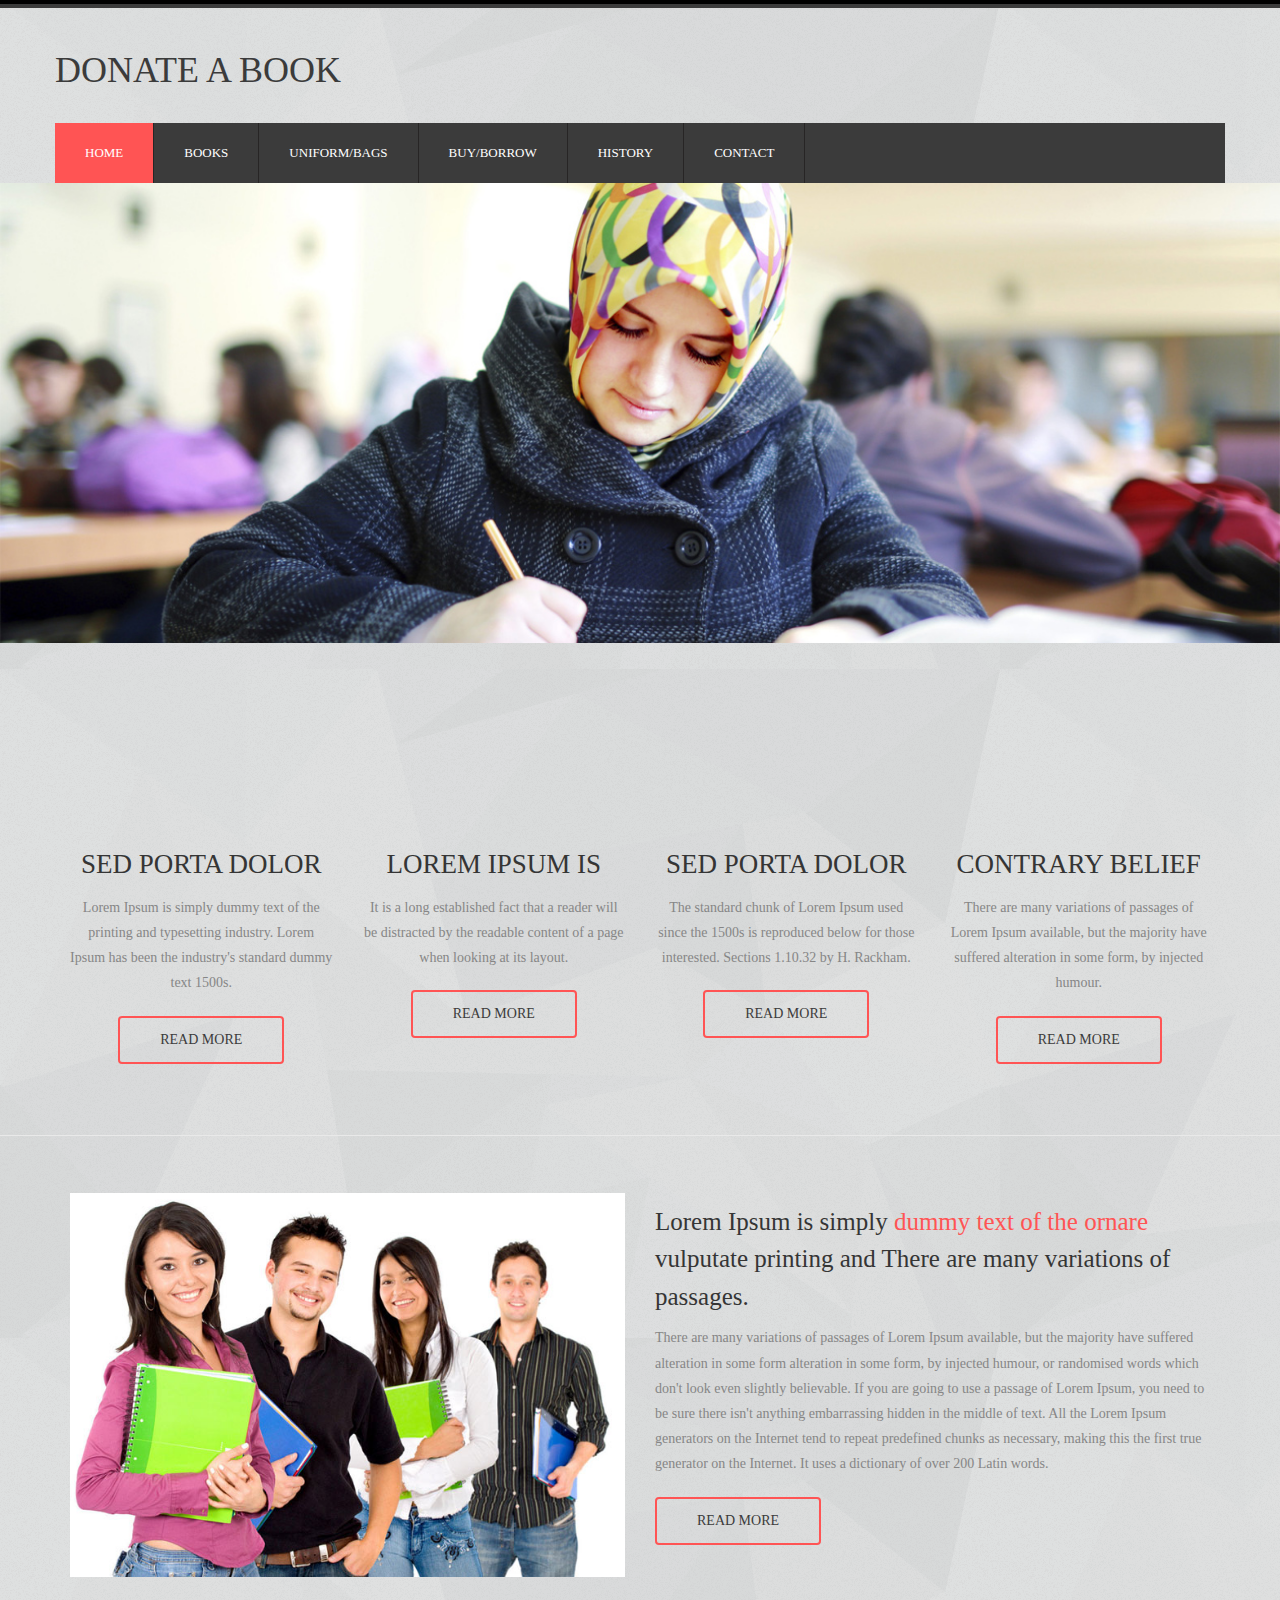
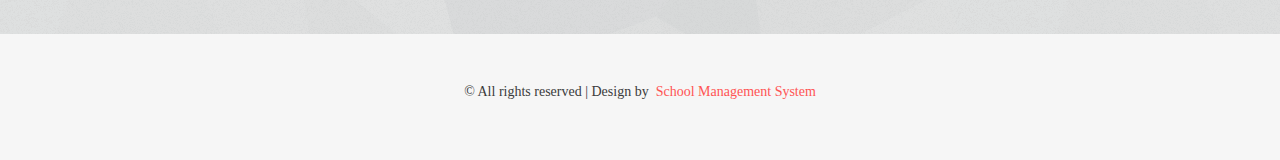
==== index.html @ 8690afb6 "html files" ====
<!DOCTYPE HTML>
<html>
<head>
<title>Book Donation</title>
<!-- Bootstrap -->
<link href="css/bootstrap.min.css" rel='stylesheet' type='text/css' />
<link href="css/bootstrap.css" rel='stylesheet' type='text/css' />
<meta name="viewport" content="width=device-width, initial-scale=1">
<script type="application/x-javascript"> addEventListener("load", function() { setTimeout(hideURLbar, 0); }, false); function hideURLbar(){ window.scrollTo(0,1); } </script>
 <!--[if lt IE 9]>
     <script src="https://oss.maxcdn.com/libs/html5shiv/3.7.0/html5shiv.js"></script>
     <script src="https://oss.maxcdn.com/libs/respond.js/1.4.2/respond.min.js"></script>
<![endif]-->
<link href="css/style.css" rel="stylesheet" type="text/css" media="all" />
<!-- start plugins -->
<script type="text/javascript" src="js/jquery.min.js"></script>
<script type="text/javascript" src="js/bootstrap.js"></script>
<script type="text/javascript" src="js/bootstrap.min.js"></script>
<!-- start slider -->
<link href="css/slider.css" rel="stylesheet" type="text/css" media="all" />
<script type="text/javascript" src="js/modernizr.custom.28468.js"></script>
<script type="text/javascript" src="js/jquery.cslider.js"></script>
	<script type="text/javascript">
			$(function() {

				$('#da-slider').cslider({
					autoplay : true,
					bgincrement : 450
				});

			});
		</script>
<!-- Owl Carousel Assets -->
<link href="css/owl.carousel.css" rel="stylesheet">
<script src="js/owl.carousel.js"></script>
		<script>
			$(document).ready(function() {

				$("#owl-demo").owlCarousel({
					items : 4,
					lazyLoad : true,
					autoPlay : true,
					navigation : true,
					navigationText : ["", ""],
					rewindNav : false,
					scrollPerPage : false,
					pagination : false,
					paginationNumbers : false,
				});

			});
		</script>
		<!-- //Owl Carousel Assets -->
<!----font-Awesome----->
   	<link rel="stylesheet" href="fonts/css/font-awesome.min.css">
<!----font-Awesome----->
</head>
<body>
<div class="header_bg">
<div class="container">
	<div class="row header">
		<div class="logo navbar-left">
			<h1><a href="index.html">Donate A Book</a></h1>
		</div>
		
		<div class="clearfix"></div>
	</div>
</div>
</div>
<div class="container">
	<div class="row h_menu">
		<nav class="navbar navbar-default navbar-left" role="navigation">
		    <!-- Brand and toggle get grouped for better mobile display -->
		    <div class="navbar-header">
		      <button type="button" class="navbar-toggle" data-toggle="collapse" data-target="#bs-example-navbar-collapse-1">
		        <span class="sr-only">Toggle navigation</span>
		        <span class="icon-bar"></span>
		        <span class="icon-bar"></span>
		        <span class="icon-bar"></span>
		      </button>
		    </div>
		    <!-- Collect the nav links, forms, and other content for toggling -->
		    <div class="collapse navbar-collapse" id="bs-example-navbar-collapse-1">
		      <ul class="nav navbar-nav">
		        <li class="active"><a href="index.html">Home</a></li>
		        <li><a href="technology.html">Books</a></li>
				
				
		        <li><a href="about.html">Uniform/Bags</a></li>
		        <li><a href="blog.html">Buy/Borrow</a></li>
		        <li><a href="blog.html">History</a></li>
		        <li><a href="contact.html">Contact</a></li>
		      </ul>
		    </div><!-- /.navbar-collapse -->
		    <!-- start soc_icons -->
		</nav>
		
	</div>
</div>
<div class="slider_bg"><!-- start slider -->
	<div class="container">
		<div id="da-slider" class="da-slider text-center">
			<div class="da-slide">
				<h2>education portal</h2>
				<p>Lorem Ipsum is simply dummy text of the printing and typesetting industry.<span class="hide_text"> Lorem Ipsum has been the industry's standard dummy text ever since the 1500s, when an unknown printer took a galley of type and scrambled it to make a type specimen book.</span></p>
				<h3 class="da-link"><a href="single-page.html" class="fa-btn btn-1 btn-1e">view more</a></h3>
			</div>
			<div class="da-slide">
				<h2>online educations</h2>
				<p>Lorem Ipsum is simply dummy text of the printing and typesetting industry.<span class="hide_text">Lorem Ipsum has been the industry's standard dummy text ever since the 1500s, when an unknown printer took a galley of type and scrambled it to make a type specimen book.</span></p>
				<h3 class="da-link"><a href="single-page.html" class="fa-btn btn-1 btn-1e">view more</a></h3>
			</div>
			<div class="da-slide">
				<h2>education portal</h2>
				<p>Lorem Ipsum is simply dummy text of the printing and typesetting industry.<span class="hide_text"> Lorem Ipsum has been the industry's standard dummy text ever since the 1500s, when an unknown printer took a galley of type and scrambled it to make a type specimen book.</span></p>
				<h3 class="da-link"><a href="single-page.html" class="fa-btn btn-1 btn-1e">view more</a></h3>
			</div>
			<div class="da-slide">
				<h2>online educations</h2>
				<p>Lorem Ipsum is simply dummy text of the printing and typesetting industry.<span class="hide_text"> Lorem Ipsum has been the industry's standard dummy text ever since the 1500s, when an unknown printer took a galley of type and scrambled it to make a type specimen book.</span></p>
				<h3 class="da-link"><a href="single-page.html" class="fa-btn btn-1 btn-1e">view more</a></h3>
			</div>
	   </div>
	</div>
</div><!-- end slider -->
<div class="main_bg"><!-- start main -->
	<div class="container">
		<div class="main row">
			<div class="col-md-3 images_1_of_4 text-center">
				<span class="bg"><i class="fa fa-globe"></i></span>
				<h4><a href="#">Sed Porta Dolor</a></h4>
				<p class="para">Lorem Ipsum is simply dummy text of the printing and typesetting industry. Lorem Ipsum has been the industry's standard dummy text 1500s.</p>
				<a href="single-page.html" class="fa-btn btn-1 btn-1e">read more</a>
			</div>
			<div class="col-md-3 images_1_of_4 bg1 text-center">
				<span class="bg"><i class="fa fa-laptop"></i></span>
				<h4><a href="#">Lorem Ipsum is</a></h4>
				<p class="para">It is a long established fact that a reader will be distracted by the readable content of a page when looking at its layout.</p>
				<a href="single-page.html" class="fa-btn btn-1 btn-1e">read more</a>
			</div>
			<div class="col-md-3 images_1_of_4 bg1 text-center">
				<span class="bg"><i class="fa fa-cog"></i></span>
				<h4><a href="#">Sed Porta Dolor</a></h4>
				<p class="para">The standard chunk of Lorem Ipsum used since the 1500s is reproduced below for those interested. Sections 1.10.32  by H. Rackham.</p>
				<a href="single-page.html" class="fa-btn btn-1 btn-1e">read more</a>
			</div>		
			<div class="col-md-3 images_1_of_4 bg1 text-center">
				<span class="bg"><i class="fa fa-shield"></i> </span>
				<h4><a href="#">Contrary  belief</a></h4>
				<p class="para">There are many variations of passages of Lorem Ipsum available, but the majority have suffered alteration in some form, by injected humour.</p>
				<a href="single-page.html" class="fa-btn btn-1 btn-1e">read more</a>
			</div>	
		</div>
	</div>
</div><!-- end main -->
<div class="main_btm"><!-- start main_btm -->
	<div class="container">
		<div class="main row">
			<div class="col-md-6 content_left">
				<img src="images/pic1.jpg" alt="" class="img-responsive">
			</div>
			<div class="col-md-6 content_right">
				<h4>Lorem Ipsum is simply <span>dummy text of the ornare  </span> vulputate printing and  There are many variations of passages.</h4>
				<p class="para">There are many variations of passages of Lorem Ipsum available, but the majority have suffered alteration in some form alteration in some form, by injected humour, or randomised words which don't look even slightly believable. If you are going to use a passage of Lorem Ipsum, you need to be sure there isn't anything embarrassing hidden in the middle of text. All the Lorem Ipsum generators on the Internet tend to repeat predefined chunks as necessary, making this the first true generator on the Internet. It uses a dictionary of over 200 Latin words. </p>
				<a href="single-page.html" class="fa-btn btn-1 btn-1e">read more</a>
			</div>
		</div>
				<!----start-img-cursual---->
					<div id="owl-demo" class="owl-carousel text-center">
						<div class="item">
							<div class="cau_left">
								<img class="lazyOwl" data-src="images/c1.jpg" alt="Lazy Owl Image">
							</div>
							<div class="cau_left">
								<h4><a href="#">vehicula diam</a></h4>
								<p>
									Lorem ipsum dolor amet,consectetur adipisicing elit, sed do eiusmod tempor incididunt dolore magna aliqua.
								</p>
							</div>
						</div>
						<div class="item">
							<div class="cau_left">
								<img class="lazyOwl" data-src="images/c2.jpg" alt="Lazy Owl Image">
							</div>
							<div class="cau_left">
								<h4><a href="#">Morbi nunc</a></h4>
								<p>
									Sed ut perspiciatis unde omnis iste natus error sit voluptatem accusantium doloremque laudantium,
								</p>
							</div>
						</div>
						<div class="item">
							<div class="cau_left">
								<img class="lazyOwl" data-src="images/c3.jpg" alt="Lazy Owl Image">
							</div>
							<div class="cau_left">
								<h4><a href="#">Lorem ipsum</a></h4>
								<p>
									On the other hand, we denounce with righteous indignation and dislike men who are so beguiled  pleasure of the moment,
								</p>
							</div>
						</div>
						<div class="item">
							<div class="cau_left">
								<img class="lazyOwl" data-src="images/c4.jpg" alt="Lazy Owl Image">
							</div>
							<div class="cau_left">
								<h4><a href="#">Sed faucibus</a></h4>
								<p>
									Lorem ipsum dolor amet,consectetur adipisicing elit, sed do eiusmod tempor incididunt dolore magna aliqua.
								</p>
							</div>
						</div>
						<div class="item">
							<div class="cau_left">
								<img class="lazyOwl" data-src="images/c2.jpg" alt="Lazy Owl Image">
							</div>
							<div class="cau_left">
								<h4><a href="#">Lorem ipsum</a></h4>
								<p>
									Sed ut perspiciatis unde omnis iste natus error sit voluptatem accusantium doloremque laudantium,
								</p>
							</div>
						</div>
						<div class="item">
							<div class="cau_left">
								<img class="lazyOwl" data-src="images/c3.jpg" alt="Lazy Owl Image">
							</div>
							<div class="cau_left">
								<h4><a href="#">Lorem ipsum</a></h4>
								<p>
									On the other hand, we denounce with righteous indignation and dislike men who are so beguiled  pleasure of the moment,
								</p>
							</div>
						</div>
						<div class="item">
							<div class="cau_left">
								<img class="lazyOwl" data-src="images/c4.jpg" alt="Lazy Owl Image">
							</div>
							<div class="cau_left">
								<h4><a href="#">vehicula diam</a></h4>
								<p>
									Sed ut perspiciatis unde omnis iste natus error sit voluptatem accusantium doloremque laudantium,
								</p>
							</div>
						</div>
						<div class="item">
							<div class="cau_left">
								<img class="lazyOwl" data-src="images/c1.jpg" alt="Lazy Owl Image">
							</div>
							<div class="cau_left">
								<h4><a href="#">Lorem ipsum</a></h4>
								<p>
									On the other hand, we denounce with righteous indignation and dislike men who are so beguiled  pleasure of the moment,
								</p>
							</div>
						</div>
						<div class="item">
							<div class="cau_left">
								<img class="lazyOwl" data-src="images/c2.jpg" alt="Lazy Owl Image">
							</div>
							<div class="cau_left">
								<h4><a href="#">Lorem ipsum</a></h4>
								<p>
									Lorem ipsum dolor amet,consectetur adipisicing elit, sed do eiusmod tempor incididunt dolore magna aliqua.
								</p>
							</div>
						</div>
						<div class="item">
							<div class="cau_left">
								<img class="lazyOwl" data-src="images/c3.jpg" alt="Lazy Owl Image">
							</div>
							<div class="cau_left">
								<h4><a href="#">vehicula diam</a></h4>
								<p>
									Sed ut perspiciatis unde omnis iste natus error sit voluptatem accusantium doloremque laudantium,
								</p>
							</div>
						</div>
						<div class="item">
							<div class="cau_left">
								<img class="lazyOwl" data-src="images/c1.jpg" alt="Lazy Owl Image">
							</div>
							<div class="cau_left">
								<h4><a href="#">Lorem ipsum</a></h4>
								<p>
									On the other hand, we denounce with righteous indignation and dislike men who are so beguiled  pleasure of the moment,
								</p>
							</div>
						</div>
						<div class="item">
							<div class="cau_left">
								<img class="lazyOwl" data-src="images/c4.jpg" alt="Lazy Owl Image">
							</div>
							<div class="cau_left">
								<h4><a href="#">Morbi nunc</a></h4>
								<p>
									Sed ut perspiciatis unde omnis iste natus error sit voluptatem accusantium doloremque laudantium,
								</p>
							</div>
						</div>
					</div>
					<!----//End-img-cursual---->
	</div>
</div>
<div class="footer_bg"><!-- start footer -->
	<div class="container">
		<div class="row  footer">
			<div class="copy text-center">
				<p class="link"><span>&#169; All rights reserved | Design by&nbsp;<a href="http://www.School.com/"> School Management System</a></span></p>
			</div>
		</div>
	</div>
</div>
</body>
</html>
---- css/style.css ----
/*
Author: W3layout
Author URL: http://w3layouts.com
License: Creative Commons Attribution 3.0 Unported
License URL: http://creativecommons.org/licenses/by/3.0/
*/
@font-face {
    font-family: 'texgyreadventorregular';
    src: url('../fonts/texgyreadventor-regular-webfont.ttf') format('truetype');
    font-weight: normal;
    font-style: normal;
}
@font-face {
     font-family: 'open_sansregular';
      src:url('../fonts/OpenSans-Regular-webfont.ttf') format('truetype');
}
body {
	background-image: url('../images/bg.png');
	font-family: 'open_sansregular';
	font-size: 100%;
}
/* start header */
.header_bg{
	border-top:8px groove #3b3b3b;
}
.header_bg1 {
	border-top:8px groove #3b3b3b;
	background: url('../images/slider_bg.jpg') no-repeat  left;
	background-size: 100%;
}
.header{
	padding: 2% 0;
}
.logo h1 a{
	font-size: 1em;
	text-transform: uppercase;
	color: #3B3B3B;
	text-decoration: none;
	font-family: 'texgyreadventorregular';
}
/* search */
.h_search{
	width: 30%;
	position: relative;
	margin-top: 2%;
}
.h_search form{
	width: 100%;
}
.h_search form input[type="text"]{
	font-family: 'open_sansregular';
	padding: 10px 16px;
	outline: none;
	color: #c6c6c6;
	font-size: 13px;
	border: 1px solid rgb(236, 236, 236);
	
	width: 73.333%;
	line-height: 22px;
	position: relative;
	-webkit-appearance: none;
}
.h_search form input[type="submit"]{
	font-family: 'open_sansregular';
	background: #3B3B3B;
	color: #ffffff;
	text-transform: uppercase;
	font-size: 13px;
	padding: 12px 20px;
	border: none;
	cursor: pointer;
	width: 26.333%;
	position: absolute;
	line-height: 1.5em;
	outline: none;
	-webkit-transition: all 0.3s ease-in-out;
	-moz-transition: all 0.3s ease-in-out;
	-o-transition: all 0.3s ease-in-out;
	transition: all 0.3s ease-in-out;
	-webkit-appearance: none;
}
.h_search form input[type="submit"]:hover {
	background: #FF5454;
}
/* menu */
.h_menu{
	padding: 0;
	background: #3B3B3B;
}
.navbar {
	position: relative;
	min-height: 60px;
	margin-bottom: 0px;
	border: none;
}
.navbar-default .navbar-collapse, .navbar-default .navbar-form {
	background: #3B3B3B;
	color: #ffffff;
	padding: 0;
}
.navbar-default .navbar-nav > .active > a,.navbar-default .navbar-nav>li>a:hover,.navbar-default .navbar-nav > .active > a, .navbar-default .navbar-nav > .active > a:hover{
	background: #FF5454;
	color: #ffffff;
}
.navbar-default .navbar-nav > li > a {
	color: #fff;
	-webkit-transition: all 0.3s ease-in-out;
	-moz-transition: all 0.3s ease-in-out;
	-o-transition: all 0.3s ease-in-out;
	transition: all 0.3s ease-in-out;
}
.nav > li {
	border-right: 1px solid rgb(39, 37, 37);
}
.nav > li > a {
	font-size: 13px;
	padding: 20px 30px;
	text-transform: uppercase;
}
/* start soc_icons */
.soc_icons {

}
.soc_icons ul{
	margin-bottom: 0;
}
.soc_icons ul li{
	display:inline-block;
	border-left: 1px solid rgb(39, 37, 37);
	margin-left: -3px;
}
.soc_icons ul li a{
	color:#ffffff;
	font-size: 24px;
	display: block;
	line-height: 60px;
	width: 60px;
	height: 60px;
	-webkit-transition: all 0.3s ease-in-out;
	-moz-transition: all 0.3s ease-in-out;
	-o-transition: all 0.3s ease-in-out;
	transition: all 0.3s ease-in-out;
}
.soc_icons ul li a:hover{
	background: #FF5454;
}
/* start slider */
.slider_bg{
	background: url('../images/slider_bg.jpg') no-repeat;
	background-size: 100%;
}
.slider{
	padding: 4%;
}
/* start main */

.main{
	padding: 5% 0;
}
.images_1_of_4 img{
	display: inline-block;
}
.images_1_of_4 h4 {
	margin: 30px 0 15px;
}
.images_1_of_4 h4 a{
	display:inline-block;
	color: #353535;
	font-size: 1.5em;
	font-family: 'texgyreadventorregular';
	text-transform: uppercase;
	-webkit-transition: all 0.3s ease-in-out;
	-moz-transition: all 0.3s ease-in-out;
	-o-transition: all 0.3s ease-in-out;
	transition: all 0.3s ease-in-out;
}
.images_1_of_4 h4 a:hover{
	text-decoration:none;
	color: #ff5454;
}
.images_1_of_4  span{
	width: 120px;
	height: 120px;
	display: block;
	text-align: center;
	margin: 0 auto;
}
.bg{
	
	-webkit-transition: all 0.3s ease-in-out;
	-moz-transition: all 0.3s ease-in-out;
	-o-transition: all 0.3s ease-in-out;
	transition: all 0.3s ease-in-out;
	border-radius: 75px;
	-webkit-border-radius: 75px;
	-moz-border-radius: 75px;
	-o-border-radius: 75px;
}
.images_1_of_4  span i{
	font-size: 6em;
	color:#333;
	line-height: 2em;
	text-shadow: 1px 1px 0px #3b3b3b;
	-webkit-text-shadow: 1px 1px 0px #3b3b3b;
	-moz-text-shadow: 1px 1px 0px #3b3b3b;
	-o-text-shadow: 1px 1px 0px #3b3b3b;
	-ms-text-shadow: 1px 1px 0px #3b3b3b;
}
.para{
	font-size: 14px;
	line-height: 1.8em;
	color: #868686;
}
.images_1_of_4 a{
	position: relative;
	z-index: 1;
}
/* Button 1 */
.fa-btn {
	font-size: 14px;
	cursor: pointer;
	padding: 12px 40px;
	display: inline-block;
	margin: 10px 0px;
	text-transform: uppercase;
	outline: none;
	position: relative;
	-webkit-transition: all 0.3s;
	-moz-transition: all 0.3s;
	transition: all 0.3s;
	border-radius: 4px;
	-webkit-border-radius: 4px;
	-moz-border-radius: 4px;
	-o-border-radius: 4px;
}
.fa-btn:after {
	content: '';
	position: absolute;
	z-index: -1;
	-webkit-transition: all 0.3s;
	-moz-transition: all 0.3s;
	transition: all 0.3s;
}
.btn-1 {
	border: 2px solid #ff5454;
	color: #3b3b3b;
}
/* Button 1e */
.btn-1e {
	overflow: hidden;
}
.btn-1e:after {
	width: 100%;
	height: 0;
	top: 50%;
	left: 50%;
	background: #ff5454;
	opacity: 0;
	-webkit-transform: translateX(-50%) translateY(-50%) rotate(45deg);
	-moz-transform: translateX(-50%) translateY(-50%) rotate(45deg);
	-ms-transform: translateX(-50%) translateY(-50%) rotate(45deg);
	transform: translateX(-50%) translateY(-50%) rotate(45deg);
}
.btn-1e:hover,.btn-1e:active {
	color: #ffffff;
	text-decoration:none;
}
.btn-1e:hover:after {
	height: 260%;
	opacity: 1;
}
.btn-1e:active:after {
	height: 400%;
	opacity: 1;
}
/* start main_btm */
.main_btm{
	
	border-top: 1px solid rgb(233, 233, 233);
}
.content_right h4{
	color: #353535;
	font-size: 2.5em;
	font-family: 'texgyreadventorregular';
	line-height: 1.5em;
}
.content_right h4 span{
	color: #ff5454;
}
.content_right a{
	position: relative;
	z-index: 1;
}
/* start footer */
.footer_bg{
	background: #f6f6f6;
}
.footer{
	padding: 4%;
}
.copy p{
	color: #3b3b3b;
	font-size: 14px;
	line-height: 1.8em;
}
.copy p a{
	color:#ff5454;
	-webkit-transition: all 0.3s ease-in-out;
	-moz-transition: all 0.3s ease-in-out;
	-o-transition: all 0.3s ease-in-out;
	transition: all 0.3s ease-in-out;
}
.copy p a:hover{
	color: #3b3b3b;
	text-decoration: none;
}
/* start about */
.about{
	padding: 4% 0;
}
.about h2{
	margin: 0 0 20px;
	text-transform: capitalize;
	font-size: 3em;
	color:#3b3b3b;
	font-family: 'texgyreadventorregular';
}
.about a{
	position: relative;
	z-index: 1;
}
/* start  technology */
.technology{
	padding: 4% 0;
}
.technology h2{
	margin: 0 0 20px;
	text-transform: capitalize;
	font-size: 3em;
	color: #3b3b3b;
	font-family: 'texgyreadventorregular';
}
.technology h4{
	font-size: 22px;
	color: #5b5b5b;
	font-weight: 100;
	text-transform: capitalize;
	display: block;
	margin:10px 0 8px;
}
.tech_para{
	padding-left: 0;
	padding-right: 0;
}
.technology_list1{
	margin-top: 20px;	
}
.pagination > li > a, .pagination > li > span {
	font-size: 16px;
	padding: 10px 16px;
	color: #BDBDBD;
	background-color: #3b3b3b;
	border: 1px solid #2C2929;
}
.pagination > li > a:hover, .pagination > li > span:hover, .pagination > li > a:focus, .pagination > li > span:focus {
	color: #FFFFFF;
	background-color: #ff5454;
	border-color: #DA4A4A;
}
.alert {
	font-size: 13px;
}
.alert-warning {
	color: #3b3b3b;
	background-color: #F3F3F3;
	border-color: #E2E2E2;
}
/* start blog */
.blog_left{
	display: block;
}
.blog_img{
	margin: 4% 0 2%;
}
.blog_left img{
	width:100%;
}
.blog_left h4 a{
	margin:0 0 20px;
	
	display: block;
	text-transform: capitalize;
	font-size: 1.5em;
	color: #3b3b3b;
	font-family: 'texgyreadventorregular';
	-webkit-transition: all 0.3s ease-in-out;
	-moz-transition: all 0.3s ease-in-out;
	-o-transition: all 0.3s ease-in-out;
	transition: all 0.3s ease-in-out;
}
.blog_left h4 a:hover{
	text-decoration: none;
	color: #ff5454;
}
.blog_list{

}
.blog_list ul li{
	display:inline-block;
	margin-left: 10px;
}
.blog_list ul li:first-child{
	margin-left: 0;
}
.blog_list li a{
	display: block;
	padding: 4px 8px;
	color: #b6b6b6;
	text-transform: capitalize;
}
.blog_list ul li i{
	font-size: 15px;
	color: #b6b6b6;
}
.blog_list li span{
	padding-left:10px;
	font-size: 14px;
	color: #b6b6b6;
}
.blog_list li span:hover,.blog_list li a:hover{
	color: #ff5454;
	text-decoration: none;
}

.read_more a{
	position: relative;
	z-index: 1;
}
.blog_right h4{
	text-transform: capitalize;
	font-size: 2em;
	color: #3b3b3b;
	font-family: 'texgyreadventorregular';
	margin-bottom: 15px;
}
/* start Social Likes */
.social_network_likes {
	text-align: center;
}
.social_network_likes li{
	width: 24.33333%;
	display: inline-block;
	margin-left: -4px;
}
.social_network_likes li:first-child{
	margin-left: 0;
}
.social_network_likes li a{
	display:block;
	color:#FFF;
	font-size: 1.5em;
	text-transform:capitalize;
	-webkit-transition: all 0.3s ease-in-out;
	-moz-transition: all 0.3s ease-in-out;
	-o-transition: all 0.3s ease-in-out;
	transition: all 0.3s ease-in-out;	
}
.social_network_likes li a p{
	padding:10px 0 5px;
	font-size: 14px;
}
.social_network_likes li a span{
	display:block;
	font-size: 24px;
}
.social_network_likes li a div.followers{
	border-bottom:1px solid #FFFFFF;
}
.social_network_likes li a:hover{
	text-decoration: none;
}
.social_network_likes li:first-child a {
	border-left:none;
}
.social_network_likes li a.tweets{
	background:#34CCFF;
}
.social_network_likes li a.tweets:hover{
  background:#2DC0F1;
}
.social_network_likes li a.facebook-followers{
	background:#3B5A99;
}
.social_network_likes li a.facebook-followers:hover{
	background:#33518D;
}
.social_network_likes li a.email{
	background:#27c1b9;
}
.social_network_likes li a.email:hover{
  background:#0BB1A8;
}
.social_network_likes li a.dribble{
	background:#EB4D89;
}
.social_network_likes li a.dribble:hover{
  background:#E04580;
}
.social_network_likes li a div.social_network{
	padding:15px 0 10px;
}
.social_network i{
	width:45px;
	height:45px;
	display:block;
	background:url(../images/social-icons.png) no-repeat;	
	margin:0 auto;
}
.social_network i.twitter-icon{
	background-position: 0px 0px;
}
.social_network i.facebook-icon{
	background-position: -47px 0px;
}
.social_network i.email-icon{
	background-position: -104px 0px;
}
.social_network i.dribble-icon{
	background-position: -156px 0px;
}
/* start ads_nav */
.ads_nav{
	margin-top: 30px;
}
.ads_nav li{
	float: left;
	width: 46.333333%;
	margin:0 0 15px 15px;
}
.ads_nav li:nth-child(2),.ads_nav li:nth-child(4){
	margin-left: 0;
}
.ads_nav li a{
	display: block;
	-webkit-transition: all 0.3s ease-in-out;
	-moz-transition: all 0.3s ease-in-out;
	-o-transition: all 0.3s ease-in-out;
	transition: all 0.3s ease-in-out;
}
.ads_nav li a img{
	width: 100%;
}
.ads_nav li a:hover{
	zoom: 1;
	filter: alpha(opacity=50);
	opacity: 0.7;
	-webkit-transition: opacity .15s ease-in-out;
	-moz-transition: opacity .15s ease-in-out;
	-ms-transition: opacity .15s ease-in-out;
	-o-transition: opacity .15s ease-in-out;
	transition: opacity .15s ease-in-out;
}
/* start tag_nav */
.tag_nav {
	margin: 8% 0;
}
.tag_nav li{
	margin:10px 5px 0 0;
	display: inline-block;
}
.tag_nav li a{
	display: block;
	text-transform: capitalize;
	background: #3b3b3b;
	color: #ffffff;
	font-size: 13px;
	padding: 8px 14px;
	border-radius: 2px;
	-webkit-border-radius: 2px;
	-moz-border-radius: 2px;
	-o-border-radius: 2px;
	-webkit-transition: all 0.3s ease-in-out;
	-moz-transition: all 0.3s ease-in-out;
	-o-transition: all 0.3s ease-in-out;
	transition: all 0.3s ease-in-out;
}
.tag_nav li.active a,.tag_nav li a:hover{
	background: #ff5454;
	color: #ffffff;
	text-decoration:none;
}
/* start news_letter */
.news_letter{
	margin: 8% 0;
}
.news_letter form input[type="text"]{
	font-family: 'open_sansregular';
	font-weight:100;
	padding: 10px;
	display: block;
	width: 100%;
	background: #ffffff;
	outline: none;
	color: #555555;
	font-size: 13px;
	border: 1px solid #DADADA;
	-webkit-appearance: none;
}
.news_letter form span{
	position: relative;
	z-index: 1;
}
.news_letter form input[type="submit"]{
	-webkit-appearance: none;
	cursor:pointer;
	border:none;
	outline:none;
	background: none;
}
/* start contact */
.company_ad h2{
	margin: 0 0 20px;
	text-transform: capitalize;
	font-size: 3em;
	color:#3b3b3b;
	font-family: 'texgyreadventorregular';
}
.company_ad p{
	font-size: 14px;
	color: #3b3b3b;
}
.company_ad p a {
	color: #ff5454;
	-webkit-transition: all 0.3s ease-in-out;
	-moz-transition: all 0.3s ease-in-out;
	-o-transition: all 0.3s ease-in-out;
	transition: all 0.3s ease-in-out;
}
.company_ad p a:hover{
	text-decoration:none;
	color: #3b3b3b;
}
.contact-form h2{
	margin: 0 0 20px;
	text-transform: capitalize;
	font-size: 3em;
	color:#3b3b3b;
	font-family: 'texgyreadventorregular';
}
.contact-form span{
	display:block;
	text-transform: capitalize;
	font-size: 14px;
	color: #5b5b5b;
	font-weight: normal;
	margin-bottom: 10px;
}
.contact-form textarea {
	font-family: 'Open Sans', 'sans-serif';
	padding: 10px;
	display: block;
	width: 99.3333%;
	background: #ffffff;
	outline: none;
	color: #c0c0c0;
	font-size: 0.8725em;
	border: 1px solid #ECECEC;
	-webkit-appearance: none;
	resize: none;
	height: 120px;
	border-radius: 4px;
	-webkit-border-radius: 4px;
	-moz-border-radius: 4px;
	-o-border-radius: 4px;
	-webkit-transition: all 0.3s ease-in-out;
	-moz-transition: all 0.3s ease-in-out;
	-o-transition: all 0.3s ease-in-out;
	transition: all 0.3s ease-in-out;
}
.contact-form textarea:focus{
	border:1px solid #ff5454;
}
.form-control{
	box-shadow: none;
	border: 1px solid #ECECEC;
	-webkit-transition: all 0.3s ease-in-out;
	-moz-transition: all 0.3s ease-in-out;
	-o-transition: all 0.3s ease-in-out;
	transition: all 0.3s ease-in-out;
}
.form-control:focus {
	box-shadow: none;
}
.contact-form input[type="submit"] {
	font-family: 'open_sansregular';
	-webkit-appearance: none;
	cursor: pointer;
	border: none;
	outline: none;
	background: none;
	text-transform: uppercase;
	font-weight: 100;
}
.contact-form label{
	position: relative;
	z-index: 1;
}
.form-control:focus {
	border-color: #ff5454;
}
/* start details */
.details img{
	margin-bottom: 20px;
}
/***** Media Quries *****/
@media only screen and (max-width: 1440px) and (min-width: 240px)  {
	.wrap{
		width:95%;
	}
}
@media only screen and (max-width: 1440px) {
}
@media only screen and (max-width: 1366px) {
}
@media only screen and (max-width: 1280px) {
}
@media only screen and (max-width: 1024px) {
	.images_1_of_4 h4 a {
		font-size: 1.2em;
	}
	.para {
		font-size: 13px;
	}
	.content_right h4 {
		font-size: 2em;
	}
}
@media only screen and (max-width: 768px) {
	.logo{
		text-align:center;
	}
	.h_search {
		width: 98%;
		padding: 20px;
	}
	.h_menu {
		position: relative;
	}	
	.soc_icons {
		position: absolute;
		top: 0px;
		background: #3b3b3b;
	}
	.navbar-default .navbar-toggle {
		border-color: #FFF;
	}
	.navbar {
		min-height: 51px;
	}
	.navbar-default .navbar-collapse, .navbar-default .navbar-form {
		border-color: #3b3b3b;
	}
	.navbar-default {
		background-color: #3b3b3b;
		border:none;
	}
	.navbar-nav {
		margin: 0px 0px;
	}
	.nav > li > a {
		padding: 20px 15px;
	}
	.soc_icons ul li a {
		font-size: 20px;
		line-height: 50px;
		width: 51px;
		height: 51px;
	}
	.slider_bg {
		background-size: 100% 100%;
	}
	.main {
		padding: 4% 0;
	}
	.images_1_of_4{
		margin-bottom: 4%;
	}
	.main{
		padding: 2%;
	}
	.technology {
		padding: 4%;
	}
	.about {
		padding: 4%;
	}
	.social_network_likes li {
		width: 24.3333%;
	}
	.tag_nav {
		margin: 4% 0;
	}
	.news_letter {
		margin: 4% 0;
	}
	.technology h4 {
		font-size: 20px;
	}
}
@media only screen and (max-width: 640px){
	.company_ad{
		margin-left: 0;
	}
	.blog_left h4 a {
		font-size: 1.2em;
	}
	.technology h4 {
		font-size: 17px;
	}
}
@media only screen and (max-width: 480px) {
	.images_1_of_4 h4 {
		margin: 20px 0 10px;
	}
	.technology h2 {
		font-size: 2em;
	}
	.about h2 {
		font-size: 2em;
	}
	.company_ad h2 {
		font-size: 2em;
	}
	.contact-form h2 {
		font-size: 2.5em;
	}
	.blog_left h4 a {
		font-size: 1em;
	}
	.blog_list ul li {
		margin-left: 5px;
	}
	.blog_list li a {
		padding: 4px 4px;
	}
	.detail h2{
		font-size: 2em;	
	}
}
@media only screen and (max-width: 320px) {
	.main {
		padding: 8% 2%;
	}
	.soc_icons ul li a {
		font-size: 20px;
		width: 46px;
	}
	.images_1_of_4 h4 {
		margin: 15px 0 10px;
	}
	.social_network_likes li a p {
		font-size: 12px;
	}
	.images_1_of_4 span {
		width: 88px;
		height: 88px;
	}
	.images_1_of_4 span i {
		font-size: 5em;
		line-height: 1.8em;
	}
	.images_1_of_4 h4 a {
		font-size: 1em;
	}
	.technology h4 {
		font-size: 14px;
		line-height: 1.5em;
	}
	.blog_list ul li:nth-child(3){
		margin-left: 0;
	}
}
---- css/slider.css ----
.da-slider{
	font-family: 'texgyreadventorregular';
	width: 100%;
	height:460px;
	position: relative;
	overflow: hidden;
	-webkit-transition: background-position 1s ease-out 0.3s;
	-moz-transition: background-position 1s ease-out 0.3s;
	-o-transition: background-position 1s ease-out 0.3s;
	-ms-transition: background-position 1s ease-out 0.3s;
	transition: background-position 1s ease-out 0.3s;
	text-align:center;
}
.da-slide{
	position: absolute;
	width: 100%;
	height: 100%;
	font:#FFFFFF;
	top: 0px;
	left: 0px;
	text-align: left;
}
.da-slide-current{
	z-index: 1000;
}
.da-slider-fb .da-slide{
	left: 100%;
}
.da-slider-fb  .da-slide.da-slide-current{
	left: 0px;
}
.da-slide h2,
.da-slide p,
.da-slide .da-link,
.da-slide .da-img{
	position: absolute;
	opacity: 0;
	left: 110%;
}
.da-slider-fb .da-slide h2,
.da-slider-fb .da-slide p,
.da-slider-fb .da-slide .da-link{
	left: 10%;
	opacity: 1;
}
.da-slider-fb .da-slide .da-img{
	left: 60%;
	opacity: 1;
}
.da-slide h2 {
	font-family: 'texgyreadventorregular';
	text-transform: uppercase;
	color: #202020;
	width: 70%;
	top: 90px;
	font-size:6em;
	z-index: 10;
	text-align: center;
}
.da-slide p{
	font-family: 'open_sansregular';
	top: 195px;
	color: #101010;
	font-size: 16px;
	overflow: hidden;
	line-height: 24px;
	text-align: center;
	margin: 0 auto;
	width: 70%;
	font-weight: 400;
}
.da-img{
	display:none;
}
.da-slide .da-img{
	text-align: center;
	width: 30%;
	top: 52px;
	height: 256px;
	line-height: 320px;
	left: 110%; /*60%*/
}
.da-slide .da-link{
	top: 280px;
	overflow: hidden;
	text-align: center;
	margin: 0 auto;
	font-weight: 400;
	width:70%;
}
.da-dots{
	width: 99%;
	position: absolute;
	text-align: center;
	left: 0px;
	bottom: 20px;
	z-index: 2000;
	-moz-user-select: none;
	-webkit-user-select: none;
}
.da-dots span{
	display: inline-block;
	position: relative;
	width: 24px;
	height:24px;
	background: url(../images/slide-pagenat.png) no-repeat -11px 0px;
	margin: 3px;
	cursor: pointer;
}
.da-dots span.da-dots-current:after{
	content: '';
	width: 24px;
	height:24px;
	position: absolute;
	top: 1px;
	left: 1px;
	background: url(../images/slide-pagenat.png) no-repeat -30px -1px;
	display: inline-block;
}
.da-arrows{
	-moz-user-select: none;
	-webkit-user-select: none;
}
.da-arrows span{
	position: absolute;
	top: 64%;
	cursor: pointer;
	z-index: 2000;
	opacity: 0;
	height: 32px;
	width: 32px;
	-webkit-transition: opacity 0.4s ease-in-out-out 0.2s;
	-moz-transition: opacity 0.4s ease-in-out-out 0.2s;
	-o-transition: opacity 0.4s ease-in-out-out 0.2s;
	-ms-transition: opacity 0.4s ease-in-out-out 0.2s;
	transition: opacity 0.4s ease-in-out-out 0.2s;
}
.da-arrows-prev{
	background: url(../images/slider-icons.png) no-repeat -14px 0px;
}
.da-arrows-next{
	background: url(../images/slider-icons.png) no-repeat 0px 0px;
}
.da-slider:hover .da-arrows span{
	opacity: 1;
}
.da-arrows span:after{
}
.da-arrows span:hover:after{
	box-shadow: 1px 1px 4px rgba(0,0,0,0.3);
	-webkit-box-shadow: 1px 1px 4px rgba(0,0,0,0.3);
	-moz-box-shadow: 1px 1px 4px rgba(0,0,0,0.3);
	-o-box-shadow: 1px 1px 4px rgba(0,0,0,0.3);
}
.da-arrows span:active:after{
	box-shadow: 1px 1px 1px rgba(255,255,255,0.1);
	-webkit-box-shadow: 1px 1px 1px rgba(255,255,255,0.1);
	-moz-box-shadow: 1px 1px 1px rgba(255,255,255,0.1);
	-o-box-shadow: 1px 1px 1px rgba(255,255,255,0.1);
}
.da-arrows span.da-arrows-next:after{
	background-position: top right;
}
.da-arrows span.da-arrows-prev{
	left: 49%;
}
.da-arrows span.da-arrows-next{
	right: 49%;
}
.da-slide-current h2,
.da-slide-current p,
.da-slide-current .da-link{
	left: 10%;
	opacity: 1;
}
.da-slide-current .da-img{
	left: 60%;
	opacity: 1;
}
/* Animation classes and animations */
/* Slide in from the right*/
.da-slide-fromright h2{
	-webkit-animation: fromRightAnim1 0.6s ease-in-out 0.8s both;
	-moz-animation: fromRightAnim1 0.6s ease-in-out 0.8s both;
	-o-animation: fromRightAnim1 0.6s ease-in-out 0.8s both;
	-ms-animation: fromRightAnim1 0.6s ease-in-out 0.8s both;
	animation: fromRightAnim1 0.6s ease-in-out 0.8s both;
}
.da-slide-fromright p{
	-webkit-animation: fromRightAnim2 0.6s ease-in-out 0.8s both;
	-moz-animation: fromRightAnim2 0.6s ease-in-out 0.8s both;
	-o-animation: fromRightAnim2 0.6s ease-in-out 0.8s both;
	-ms-animation: fromRightAnim2 0.6s ease-in-out 0.8s both;
	animation: fromRightAnim2 0.6s ease-in-out 0.8s both;
}
.da-slide-fromright .da-link{
	-webkit-animation: fromRightAnim3 0.4s ease-in-out 1.2s both;
	-moz-animation: fromRightAnim3 0.4s ease-in-out 1.2s both;
	-o-animation: fromRightAnim3 0.4s ease-in-out 1.2s both;
	-ms-animation: fromRightAnim3 0.4s ease-in-out 1.2s both;
	animation: fromRightAnim3 0.4s ease-in-out 1.2s both;
}
.da-slide-fromright .da-img{
	-webkit-animation: fromRightAnim4 0.6s ease-in-out 0.8s both;
	-moz-animation: fromRightAnim4 0.6s ease-in-out 0.8s both;
	-o-animation: fromRightAnim4 0.6s ease-in-out 0.8s both;
	-ms-animation: fromRightAnim4 0.6s ease-in-out 0.8s both;
	animation: fromRightAnim4 0.6s ease-in-out 0.8s both;
}
@-webkit-keyframes fromRightAnim1{
	0%{ left: 110%; opacity: 0; }
	100%{ left: 10%; opacity: 1; }
}
@-webkit-keyframes fromRightAnim2{
	0%{ left: 110%; opacity: 0; }
	100%{ left: 10%; opacity: 1; }
}
@-webkit-keyframes fromRightAnim3{
	0%{ left: 110%; opacity: 0; }
	1%{ left: 10%; opacity: 0; }
	100%{ left: 10%; opacity: 1; }
}
@-webkit-keyframes fromRightAnim4{
	0%{ left: 110%; opacity: 0; }
	100%{ left: 60%; opacity: 1; }
}

@-moz-keyframes fromRightAnim1{
	0%{ left: 110%; opacity: 0; }
	100%{ left: 10%; opacity: 1; }
}
@-moz-keyframes fromRightAnim2{
	0%{ left: 110%; opacity: 0; }
	100%{ left: 10%; opacity: 1; }
}
@-moz-keyframes fromRightAnim3{
	0%{ left: 110%; opacity: 0; }
	1%{ left: 10%; opacity: 0; }
	100%{ left: 10%; opacity: 1; }
}
@-moz-keyframes fromRightAnim4{
	0%{ left: 110%; opacity: 0; }
	100%{ left: 60%; opacity: 1; }
}

@-o-keyframes fromRightAnim1{
	0%{ left: 110%; opacity: 0; }
	100%{ left: 10%; opacity: 1; }
}
@-o-keyframes fromRightAnim2{
	0%{ left: 110%; opacity: 0; }
	100%{ left: 10%; opacity: 1; }
}
@-o-keyframes fromRightAnim3{
	0%{ left: 110%; opacity: 0; }
	1%{ left: 10%; opacity: 0; }
	100%{ left: 10%; opacity: 1; }
}
@-o-keyframes fromRightAnim4{
	0%{ left: 110%; opacity: 0; }
	100%{ left: 60%; opacity: 1; }
}

@-ms-keyframes fromRightAnim1{
	0%{ left: 110%; opacity: 0; }
	100%{ left: 10%; opacity: 1; }
}
@-ms-keyframes fromRightAnim2{
	0%{ left: 110%; opacity: 0; }
	100%{ left: 10%; opacity: 1; }
}
@-ms-keyframes fromRightAnim3{
	0%{ left: 110%; opacity: 0; }
	1%{ left: 10%; opacity: 0; }
	100%{ left: 10%; opacity: 1; }
}
@-ms-keyframes fromRightAnim4{
	0%{ left: 110%; opacity: 0; }
	100%{ left: 60%; opacity: 1; }
}

@keyframes fromRightAnim1{
	0%{ left: 110%; opacity: 0; }
	100%{ left: 10%; opacity: 1; }
}
@keyframes fromRightAnim2{
	0%{ left: 110%; opacity: 0; }
	100%{ left: 10%; opacity: 1; }
}
@keyframes fromRightAnim3{
	0%{ left: 110%; opacity: 0; }
	1%{ left: 10%; opacity: 0; }
	100%{ left: 10%; opacity: 1; }
}
@keyframes fromRightAnim4{
	0%{ left: 110%; opacity: 0; }
	100%{ left: 60%; opacity: 1; }
}
/* Slide in from the left*/
.da-slide-fromleft h2{
	-webkit-animation: fromLeftAnim1 0.6s ease-in-out 0.6s both;
	-moz-animation: fromLeftAnim1 0.6s ease-in-out 0.6s both;
	-o-animation: fromLeftAnim1 0.6s ease-in-out 0.6s both;
	-ms-animation: fromLeftAnim1 0.6s ease-in-out 0.6s both;
	animation: fromLeftAnim1 0.6s ease-in-out 0.6s both;
}
.da-slide-fromleft p{
	-webkit-animation: fromLeftAnim2 0.6s ease-in-out 0.6s both;
	-moz-animation: fromLeftAnim2 0.6s ease-in-out 0.6s both;
	-o-animation: fromLeftAnim2 0.6s ease-in-out 0.6s both;
	-ms-animation: fromLeftAnim2 0.6s ease-in-out 0.6s both;
	animation: fromLeftAnim2 0.6s ease-in-out 0.6s both;
}
.da-slide-fromleft .da-link{
	-webkit-animation: fromLeftAnim3 0.4s ease-in-out 1.2s both;
	-moz-animation: fromLeftAnim3 0.4s ease-in-out 1.2s both;
	-o-animation: fromLeftAnim3 0.4s ease-in-out 1.2s both;
	-ms-animation: fromLeftAnim3 0.4s ease-in-out 1.2s both;
	animation: fromLeftAnim3 0.4s ease-in-out 1.2s both;
}
.da-slide-fromleft .da-img{
	-webkit-animation: fromLeftAnim4 0.6s ease-in-out 0.6s both;
	-moz-animation: fromLeftAnim4 0.6s ease-in-out 0.6s both;
	-o-animation: fromLeftAnim4 0.6s ease-in-out 0.6s both;
	-ms-animation: fromLeftAnim4 0.6s ease-in-out 0.6s both;
	animation: fromLeftAnim4 0.6s ease-in-out 0.6s both;
}
@-webkit-keyframes fromLeftAnim1{
	0%{ left: -110%; opacity: 0; }
	100%{ left: 10%; opacity: 1; }
}
@-webkit-keyframes fromLeftAnim2{
	0%{ left: -110%; opacity: 0; }
	100%{ left: 10%; opacity: 1; }
}
@-webkit-keyframes fromLeftAnim3{
	0%{ left: -110%; opacity: 0; }
	1%{ left: 10%; opacity: 0; }
	100%{ left: 10%; opacity: 1; }
}
@-webkit-keyframes fromLeftAnim4{
	0%{ left: -110%; opacity: 0; }
	100%{ left: 60%; opacity: 1; }
}

@-moz-keyframes fromLeftAnim1{
	0%{ left: -110%; opacity: 0; }
	100%{ left: 10%; opacity: 1; }
}
@-moz-keyframes fromLeftAnim2{
	0%{ left: -110%; opacity: 0; }
	100%{ left: 10%; opacity: 1; }
}
@-moz-keyframes fromLeftAnim3{
	0%{ left: -110%; opacity: 0; }
	1%{ left: 10%; opacity: 0; }
	100%{ left: 10%; opacity: 1; }
}
@-moz-keyframes fromLeftAnim4{
	0%{ left: -110%; opacity: 0; }
	100%{ left: 60%; opacity: 1; }
}

@-o-keyframes fromLeftAnim1{
	0%{ left: -110%; opacity: 0; }
	100%{ left: 10%; opacity: 1; }
}
@-o-keyframes fromLeftAnim2{
	0%{ left: -110%; opacity: 0; }
	100%{ left: 10%; opacity: 1; }
}
@-o-keyframes fromLeftAnim3{
	0%{ left: -110%; opacity: 0; }
	1%{ left: 10%; opacity: 0; }
	100%{ left: 10%; opacity: 1; }
}
@-o-keyframes fromLeftAnim4{
	0%{ left: -110%; opacity: 0; }
	100%{ left: 60%; opacity: 1; }
}

@-ms-keyframes fromLeftAnim1{
	0%{ left: -110%; opacity: 0; }
	100%{ left: 10%; opacity: 1; }
}
@-ms-keyframes fromLeftAnim2{
	0%{ left: -110%; opacity: 0; }
	100%{ left: 10%; opacity: 1; }
}
@-ms-keyframes fromLeftAnim3{
	0%{ left: -110%; opacity: 0; }
	1%{ left: 10%; opacity: 0; }
	100%{ left: 10%; opacity: 1; }
}
@-ms-keyframes fromLeftAnim4{
	0%{ left: -110%; opacity: 0; }
	100%{ left: 60%; opacity: 1; }
}

@keyframes fromLeftAnim1{
	0%{ left: -110%; opacity: 0; }
	100%{ left: 10%; opacity: 1; }
}
@keyframes fromLeftAnim2{
	0%{ left: -110%; opacity: 0; }
	100%{ left: 10%; opacity: 1; }
}
@keyframes fromLeftAnim3{
	0%{ left: -110%; opacity: 0; }
	1%{ left: 10%; opacity: 0; }
	100%{ left: 10%; opacity: 1; }
}
@keyframes fromLeftAnim4{
	0%{ left: -110%; opacity: 0; }
	100%{ left: 60%; opacity: 1; }
}
/* Slide out to the right */
.da-slide-toright h2{
	-webkit-animation: toRightAnim1 0.6s ease-in-out 0.6s both;
	-moz-animation: toRightAnim1 0.6s ease-in-out 0.6s both;
	-o-animation: toRightAnim1 0.6s ease-in-out 0.6s both;
	-ms-animation: toRightAnim1 0.6s ease-in-out 0.6s both;
	animation: toRightAnim1 0.6s ease-in-out 0.6s both;
}
.da-slide-toright p{
	-webkit-animation: toRightAnim2 0.6s ease-in-out 0.3s both;
	-moz-animation: toRightAnim2 0.6s ease-in-out 0.3s both;
	-o-animation: toRightAnim2 0.6s ease-in-out 0.3s both;
	-ms-animation: toRightAnim2 0.6s ease-in-out 0.3s both;
	animation: toRightAnim2 0.6s ease-in-out 0.3s both;
}
.da-slide-toright .da-link{
	-webkit-animation: toRightAnim3 0.4s ease-in-out both;
	-moz-animation: toRightAnim3 0.4s ease-in-out both;
	-o-animation: toRightAnim3 0.4s ease-in-out both;
	-ms-animation: toRightAnim3 0.4s ease-in-out both;
	animation: toRightAnim3 0.4s ease-in-out both;
}
.da-slide-toright .da-img{
	-webkit-animation: toRightAnim4 0.6s ease-in-out both;
	-moz-animation: toRightAnim4 0.6s ease-in-out both;
	-o-animation: toRightAnim4 0.6s ease-in-out both;
	-ms-animation: toRightAnim4 0.6s ease-in-out both;
	animation: toRightAnim4 0.6s ease-in-out both;
}
@-webkit-keyframes toRightAnim1{
	0%{ left: 10%;  opacity: 1; }
	100%{ left: 100%; opacity: 0; }
}
@-webkit-keyframes toRightAnim2{
	0%{ left: 10%;  opacity: 1; }
	100%{ left: 100%; opacity: 0; }
}
@-webkit-keyframes toRightAnim3{
	0%{ left: 10%;  opacity: 1; }
	99%{ left: 10%; opacity: 0; }
	100%{ left: 100%; opacity: 0; }
}
@-webkit-keyframes toRightAnim4{
	0%{ left: 60%;  opacity: 1; }
	30%{ left: 55%;  opacity: 1; }
	100%{ left: 100%; opacity: 0; }
}

@-moz-keyframes toRightAnim1{
	0%{ left: 10%;  opacity: 1; }
	100%{ left: 100%; opacity: 0; }
}
@-moz-keyframes toRightAnim2{
	0%{ left: 10%;  opacity: 1; }
	100%{ left: 100%; opacity: 0; }
}
@-moz-keyframes toRightAnim3{
	0%{ left: 10%;  opacity: 1; }
	99%{ left: 10%; opacity: 0; }
	100%{ left: 100%; opacity: 0; }
}
@-moz-keyframes toRightAnim4{
	0%{ left: 60%;  opacity: 1; }
	30%{ left: 55%;  opacity: 1; }
	100%{ left: 100%; opacity: 0; }
}

@-o-keyframes toRightAnim1{
	0%{ left: 10%;  opacity: 1; }
	100%{ left: 100%; opacity: 0; }
}
@-o-keyframes toRightAnim2{
	0%{ left: 10%;  opacity: 1; }
	100%{ left: 100%; opacity: 0; }
}
@-o-keyframes toRightAnim3{
	0%{ left: 10%;  opacity: 1; }
	99%{ left: 10%; opacity: 0; }
	100%{ left: 100%; opacity: 0; }
}
@-o-keyframes toRightAnim4{
	0%{ left: 60%;  opacity: 1; }
	30%{ left: 55%;  opacity: 1; }
	100%{ left: 100%; opacity: 0; }
}

@-ms-keyframes toRightAnim1{
	0%{ left: 10%;  opacity: 1; }
	100%{ left: 100%; opacity: 0; }
}
@-ms-keyframes toRightAnim2{
	0%{ left: 10%;  opacity: 1; }
	100%{ left: 100%; opacity: 0; }
}
@-ms-keyframes toRightAnim3{
	0%{ left: 10%;  opacity: 1; }
	99%{ left: 10%; opacity: 0; }
	100%{ left: 100%; opacity: 0; }
}
@-ms-keyframes toRightAnim4{
	0%{ left: 60%;  opacity: 1; }
	30%{ left: 55%;  opacity: 1; }
	100%{ left: 100%; opacity: 0; }
}

@keyframes toRightAnim1{
	0%{ left: 10%;  opacity: 1; }
	100%{ left: 100%; opacity: 0; }
}
@keyframes toRightAnim2{
	0%{ left: 10%;  opacity: 1; }
	100%{ left: 100%; opacity: 0; }
}
@keyframes toRightAnim3{
	0%{ left: 10%;  opacity: 1; }
	99%{ left: 10%; opacity: 0; }
	100%{ left: 100%; opacity: 0; }
}
@keyframes toRightAnim4{
	0%{ left: 60%;  opacity: 1; }
	30%{ left: 55%;  opacity: 1; }
	100%{ left: 100%; opacity: 0; }
}
/* Slide out to the left*/
.da-slide-toleft h2{
	-webkit-animation: toLeftAnim1 0.6s ease-in-out both;
	-moz-animation: toLeftAnim1 0.6s ease-in-out both;
	-o-animation: toLeftAnim1 0.6s ease-in-out both;
	-ms-animation: toLeftAnim1 0.6s ease-in-out both;
	animation: toLeftAnim1 0.6s ease-in-out both;
}
.da-slide-toleft p{
	-webkit-animation: toLeftAnim2 0.6s ease-in-out 0.3s both;
	-moz-animation: toLeftAnim2 0.6s ease-in-out 0.3s both;
	-o-animation: toLeftAnim2 0.6s ease-in-out 0.3s both;
	-ms-animation: toLeftAnim2 0.6s ease-in-out 0.3s both;
	animation: toLeftAnim2 0.6s ease-in-out 0.3s both;
}
.da-slide-toleft .da-link{
	-webkit-animation: toLeftAnim3 0.6s ease-in-out 0.6s both;
	-moz-animation: toLeftAnim3 0.6s ease-in-out 0.6s both;
	-o-animation: toLeftAnim3 0.6s ease-in-out 0.6s both;
	-ms-animation: toLeftAnim3 0.6s ease-in-out 0.6s both;
	animation: toLeftAnim3 0.6s ease-in-out 0.6s both;
}
.da-slide-toleft .da-img{
	-webkit-animation: toLeftAnim4 0.6s ease-in-out 0.5s both;
	-moz-animation: toLeftAnim4 0.6s ease-in-out 0.5s both;
	-o-animation: toLeftAnim4 0.6s ease-in-out 0.5s both;
	-ms-animation: toLeftAnim4 0.6s ease-in-out 0.5s both;
	animation: toLeftAnim4 0.6s ease-in-out 0.5s both;
}
@-webkit-keyframes toLeftAnim1{
	0%{ left: 10%;  opacity: 1; }
	30%{ left: 15%;  opacity: 1; }
	100%{ left: -50%; opacity: 0; }
}
@-webkit-keyframes toLeftAnim2{
	0%{ left: 10%;  opacity: 1; }
	30%{ left: 15%;  opacity: 1; }
	100%{ left: -50%; opacity: 0; }
}
@-webkit-keyframes toLeftAnim3{
	0%{ left: 10%;  opacity: 1; }
	100%{ left: -50%; opacity: 0; }
}
@-webkit-keyframes toLeftAnim4{
	0%{ left: 60%;  opacity: 1; }
	70%{ left: 30%;  opacity: 0; }
	100%{ left: -50%; opacity: 0; }
}

@-moz-keyframes toLeftAnim1{
	0%{ left: 10%;  opacity: 1; }
	30%{ left: 15%;  opacity: 1; }
	100%{ left: -50%; opacity: 0; }
}
@-moz-keyframes toLeftAnim2{
	0%{ left: 10%;  opacity: 1; }
	30%{ left: 15%;  opacity: 1; }
	100%{ left: -50%; opacity: 0; }
}
@-moz-keyframes toLeftAnim3{
	0%{ left: 10%;  opacity: 1; }
	100%{ left: -50%; opacity: 0; }
}
@-moz-keyframes toLeftAnim4{
	0%{ left: 60%;  opacity: 1; }
	70%{ left: 30%;  opacity: 0; }
	100%{ left: -50%; opacity: 0; }
}

@-o-keyframes toLeftAnim1{
	0%{ left: 10%;  opacity: 1; }
	30%{ left: 15%;  opacity: 1; }
	100%{ left: -50%; opacity: 0; }
}
@-o-keyframes toLeftAnim2{
	0%{ left: 10%;  opacity: 1; }
	30%{ left: 15%;  opacity: 1; }
	100%{ left: -50%; opacity: 0; }
}
@-o-keyframes toLeftAnim3{
	0%{ left: 10%;  opacity: 1; }
	100%{ left: -50%; opacity: 0; }
}
@-o-keyframes toLeftAnim4{
	0%{ left: 60%;  opacity: 1; }
	70%{ left: 30%;  opacity: 0; }
	100%{ left: -50%; opacity: 0; }
}

@-ms-keyframes toLeftAnim1{
	0%{ left: 10%;  opacity: 1; }
	30%{ left: 15%;  opacity: 1; }
	100%{ left: -50%; opacity: 0; }
}
@-ms-keyframes toLeftAnim2{
	0%{ left: 10%;  opacity: 1; }
	30%{ left: 15%;  opacity: 1; }
	100%{ left: -50%; opacity: 0; }
}
@-ms-keyframes toLeftAnim3{
	0%{ left: 10%;  opacity: 1; }
	100%{ left: -50%; opacity: 0; }
}
@-ms-keyframes toLeftAnim4{
	0%{ left: 60%;  opacity: 1; }
	70%{ left: 30%;  opacity: 0; }
	100%{ left: -50%; opacity: 0; }
}

@keyframes toLeftAnim1{
	0%{ left: 10%;  opacity: 1; }
	30%{ left: 15%;  opacity: 1; }
	100%{ left: -50%; opacity: 0; }
}
@keyframes toLeftAnim2{
	0%{ left: 10%;  opacity: 1; }
	30%{ left: 15%;  opacity: 1; }
	100%{ left: -50%; opacity: 0; }
}
@keyframes toLeftAnim3{
	0%{ left: 10%;  opacity: 1; }
	100%{ left: -50%; opacity: 0; }
}
@keyframes toLeftAnim4{
	0%{ left: 60%;  opacity: 1; }
	70%{ left: 30%;  opacity: 0; }
	100%{ left: -50%; opacity: 0; }
}
@media only screen and (max-width: 1440px) and (min-width:1366px) {
	.da-dots {
		bottom: 55px;
	}
	.da-arrows span {
		top: 43%;
	}
}
@media only screen and (max-width: 1366px) and (min-width:1280px) {
	.da-dots {
		bottom: 55px;
	}
	.da-arrows span {
		top: 70%;
	}
}
@media only screen and (max-width: 1280px) and (min-width:1024px) {
	.da-dots {
		bottom: 55px;
	}
	.da-arrows span {
		top: 66%;
	}
}
@media only screen and (max-width: 1024px) and (min-width:768px) {
	.da-dots {
		width:100%
	}
	.da-arrows span {
		top: 62%;
	}
	.da-arrows span.da-arrows-prev {
		left: 49%;
	}
	.da-arrows span.da-arrows-next {
		right: 48%;
	}
	.da-slider {
		height: 430px;
	}
	.da-slide .da-link {
		margin-left: 30%;
	}
	.da-slide h2 {
		font-size: 5em;
	}
	.da-slide .da-link {
		width: 20%;
	}
}
@media only screen and (max-width: 768px) and (min-width:640px) {
	.da-dots {
		width:100%
	}
	.da-arrows span {
		top: 68%;
	}
	.da-arrows span.da-arrows-prev {
		left: 50%;
	}
	.da-slider {
		height:380px;
	}
	.da-slide .da-link {
		margin-left: 28%;
	}
	.da-slide h2{
		font-size:2em;
		top:70px;
	}
	.da-slide p{
		top: 139px;
		font-size: 13px;
	}
	.da-slide .da-link {
		top: 220px;
	}
}
@media only screen and (max-width: 640px) and (min-width:480px) {
	.da-dots {
		width:100%
	}
	.da-arrows span {
		top: 65%;
	}
	.da-slider {
		height:380px;
	}
	.da-slide .da-link {
		margin-left: 28%;
		width: 90%;
	}
	.da-slide h2{
		margin-left:40px;
		font-size: 2em;
		top:70px;
	}
	.da-slide p{
		margin-left:40px;
		top: 120px;
		font-size: 13px;
	}
	.da-slide .da-link {
		top: 300px;
	}
}
@media only screen and (max-width: 480px) and (min-width:320px) {
	.da-dots {
		width:100%
	}
	.da-slider {
		height: 300px;
	}
	.da-slide .da-link {
		margin-left: 28%;
	}
	.da-slide h2{
		font-size: 1.8em;
		top: 35px;
		width: 90%;
	}
	.da-slide p{
		top: 80px;
		font-size: 13px;
		line-height: 1.5em;
		width:90%;
	}
	.da-slide .da-link {


	}
	.da-arrows span {
		top: 62%;
	}
	.da-arrows span.da-arrows-next {
		right: 50%;
	}
}
@media only screen and (max-width: 320px) and (min-width:240px) {
	.da-dots {
		width:100%
	}
	.da-slider {
		height:280px;
	}
	.da-slide .da-link {
		margin-left: 12%;
	}
	.da-slide h2{
		width:70%;
		top: 50px;
		font-size: 22px;
		margin-left:10px;
	}
	.da-slide p{
		width:70%;
		margin-left:20px;
		top: 110px;
		font-size:13px;
	}
	.da-slide .da-link {

	}
	.da-arrows span.da-arrows-next {
		right: 42%;
	}
	.da-arrows span.da-arrows-prev{
		left: 48%;
	}
	.da-arrows span {
		top: 66%;
	}
	.hide_text{
		display: none;
	}
}
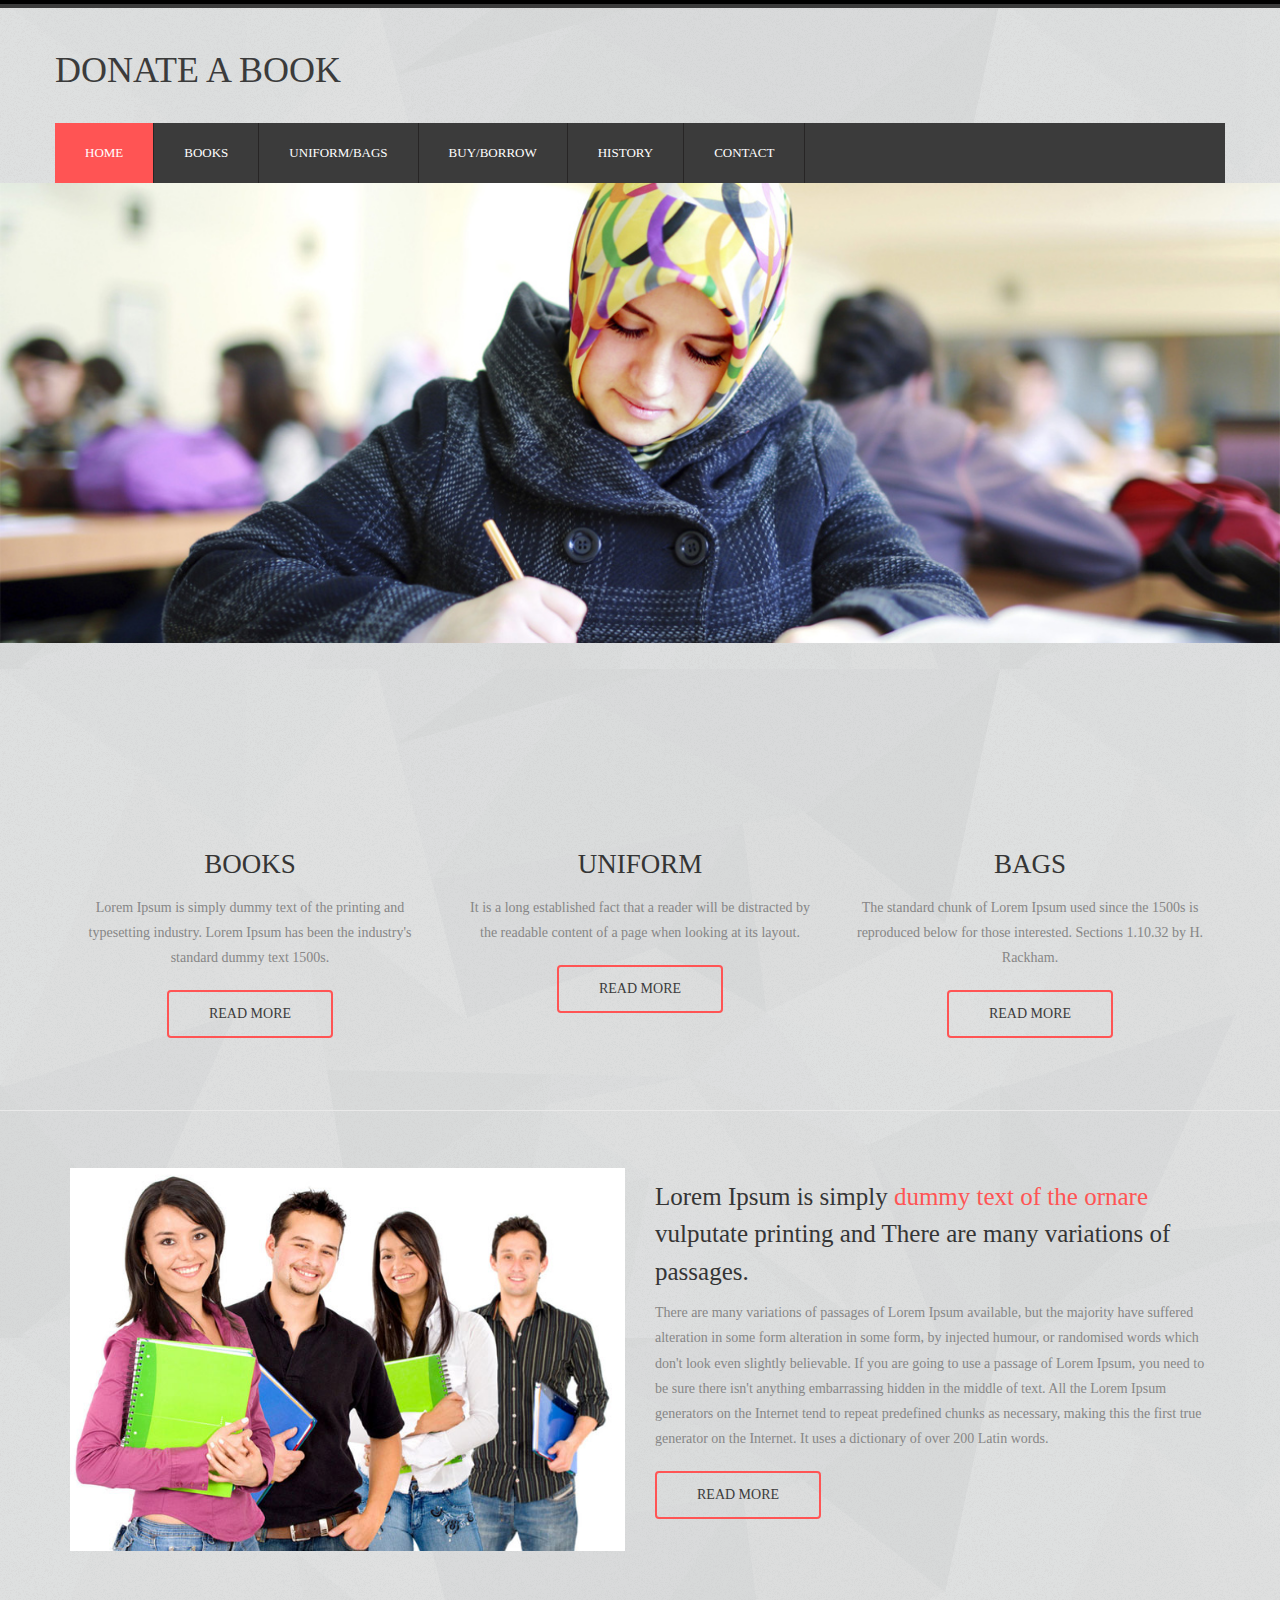
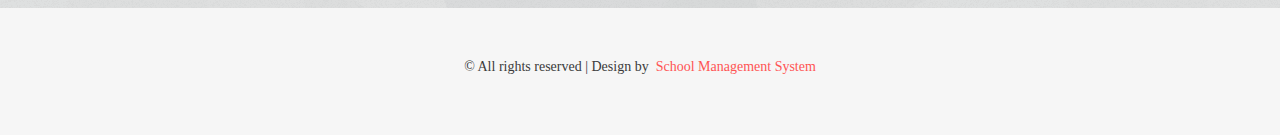
==== commit 70ecf4b2: "Update index.html" ====
--- a/index.html
+++ b/index.html
@@ -101,7 +101,7 @@
 	<div class="container">
 		<div id="da-slider" class="da-slider text-center">
 			<div class="da-slide">
-				<h2>education portal</h2>
+				<h2 style="color:White">education portal</h2>
 				<p>Lorem Ipsum is simply dummy text of the printing and typesetting industry.<span class="hide_text"> Lorem Ipsum has been the industry's standard dummy text ever since the 1500s, when an unknown printer took a galley of type and scrambled it to make a type specimen book.</span></p>
 				<h3 class="da-link"><a href="single-page.html" class="fa-btn btn-1 btn-1e">view more</a></h3>
 			</div>
@@ -126,30 +126,30 @@
 <div class="main_bg"><!-- start main -->
 	<div class="container">
 		<div class="main row">
-			<div class="col-md-3 images_1_of_4 text-center">
+			<div class="col-md-4 images_1_of_4 text-center">
 				<span class="bg"><i class="fa fa-globe"></i></span>
-				<h4><a href="#">Sed Porta Dolor</a></h4>
+				<h4><a href="#">Books</a></h4>
 				<p class="para">Lorem Ipsum is simply dummy text of the printing and typesetting industry. Lorem Ipsum has been the industry's standard dummy text 1500s.</p>
 				<a href="single-page.html" class="fa-btn btn-1 btn-1e">read more</a>
 			</div>
-			<div class="col-md-3 images_1_of_4 bg1 text-center">
+			<div class="col-md-4 images_1_of_4 bg1 text-center">
 				<span class="bg"><i class="fa fa-laptop"></i></span>
-				<h4><a href="#">Lorem Ipsum is</a></h4>
+				<h4><a href="#">Uniform</a></h4>
 				<p class="para">It is a long established fact that a reader will be distracted by the readable content of a page when looking at its layout.</p>
 				<a href="single-page.html" class="fa-btn btn-1 btn-1e">read more</a>
 			</div>
-			<div class="col-md-3 images_1_of_4 bg1 text-center">
+			<div class="col-md-4 images_1_of_4 bg1 text-center">
 				<span class="bg"><i class="fa fa-cog"></i></span>
-				<h4><a href="#">Sed Porta Dolor</a></h4>
+				<h4><a href="#">Bags</a></h4>
 				<p class="para">The standard chunk of Lorem Ipsum used since the 1500s is reproduced below for those interested. Sections 1.10.32  by H. Rackham.</p>
 				<a href="single-page.html" class="fa-btn btn-1 btn-1e">read more</a>
 			</div>		
-			<div class="col-md-3 images_1_of_4 bg1 text-center">
+			<!--<div class="col-md-3 images_1_of_4 bg1 text-center">
 				<span class="bg"><i class="fa fa-shield"></i> </span>
-				<h4><a href="#">Contrary  belief</a></h4>
+				<h4><a href="#">Donate</a></h4>
 				<p class="para">There are many variations of passages of Lorem Ipsum available, but the majority have suffered alteration in some form, by injected humour.</p>
 				<a href="single-page.html" class="fa-btn btn-1 btn-1e">read more</a>
-			</div>	
+			</div>-->	
 		</div>
 	</div>
 </div><!-- end main -->
@@ -313,4 +313,4 @@
 	</div>
 </div>
 </body>
-</html>+</html>
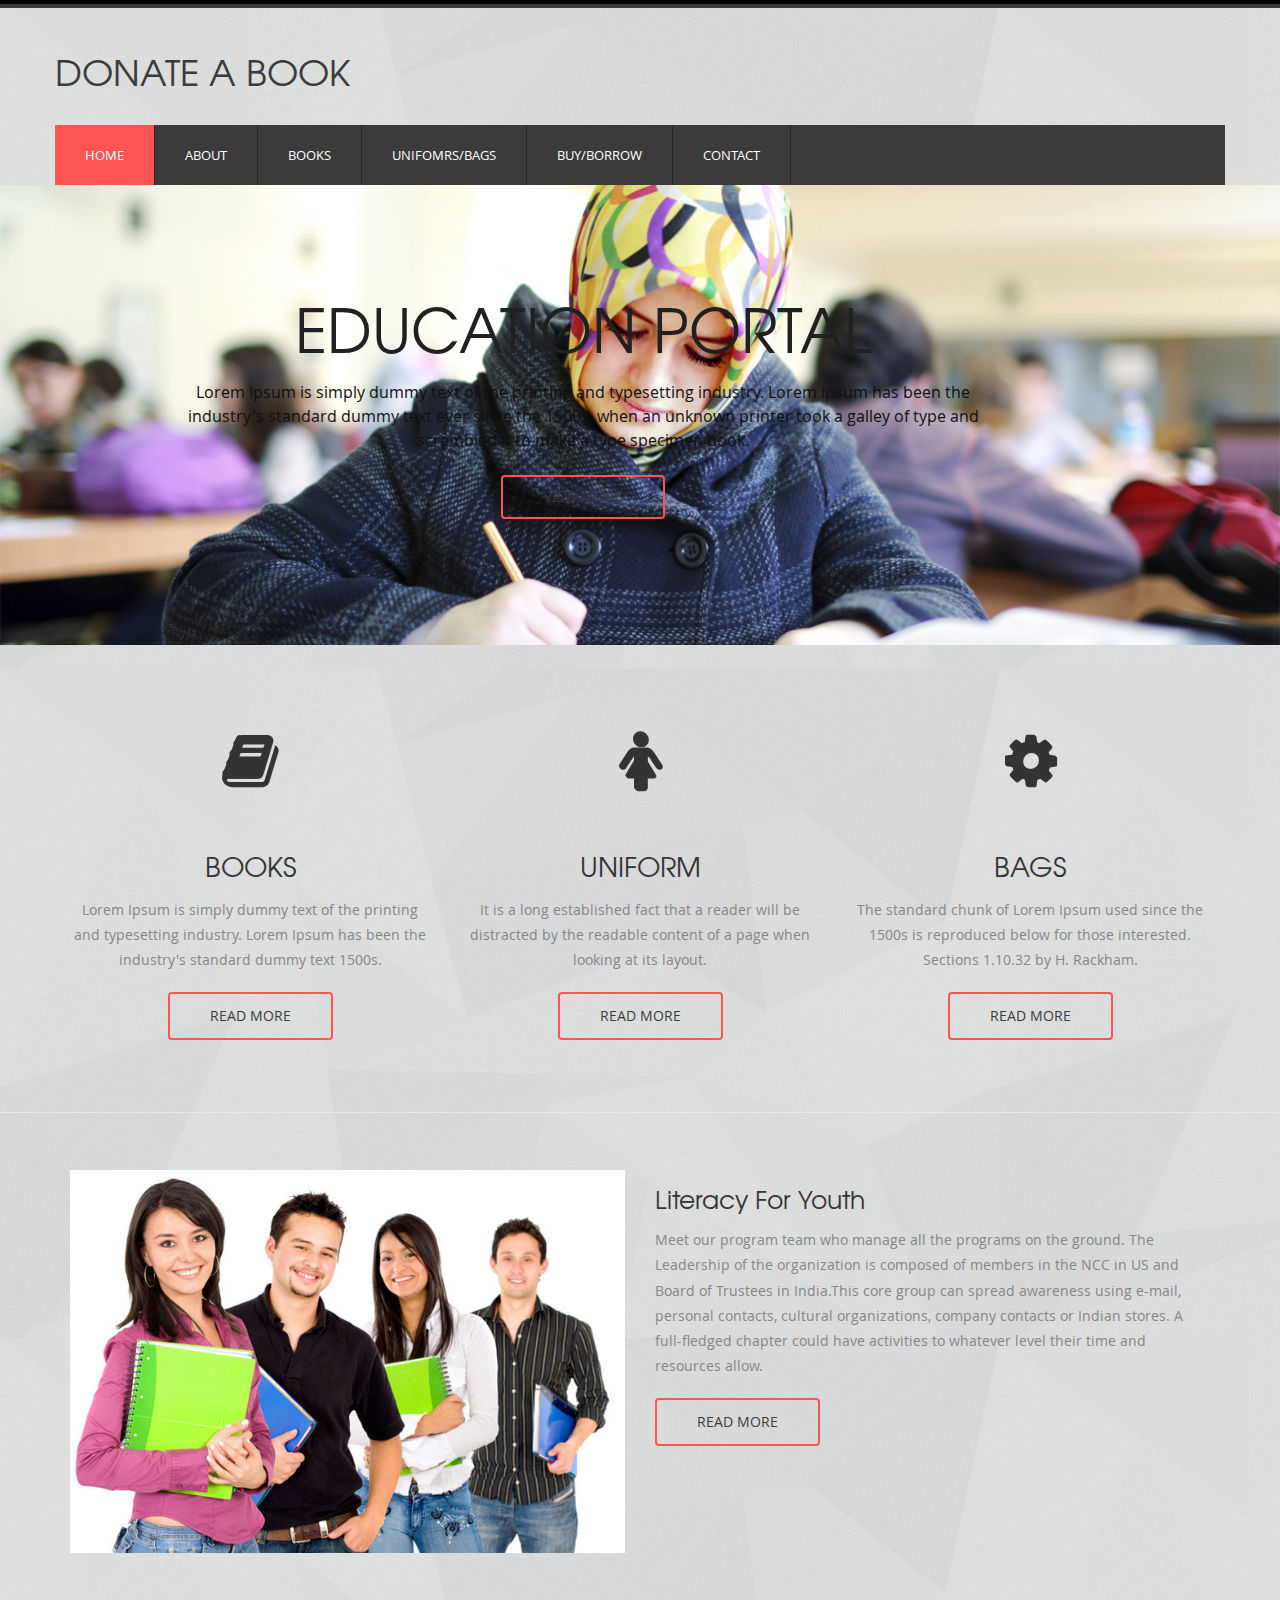
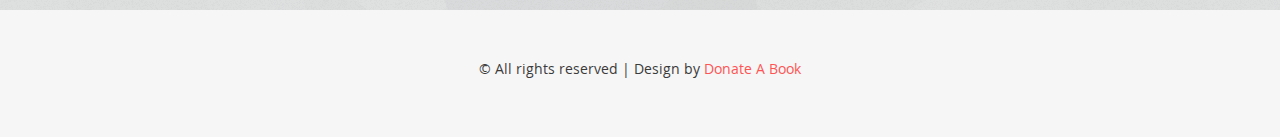
==== commit a67f2398: "Update index.html" ====
--- a/index.html
+++ b/index.html
@@ -83,12 +83,12 @@
 		    <div class="collapse navbar-collapse" id="bs-example-navbar-collapse-1">
 		      <ul class="nav navbar-nav">
 		        <li class="active"><a href="index.html">Home</a></li>
-		        <li><a href="technology.html">Books</a></li>
+		        <li><a href="about.html">About</a></li>
 				
 				
-		        <li><a href="about.html">Uniform/Bags</a></li>
-		        <li><a href="blog.html">Buy/Borrow</a></li>
-		        <li><a href="blog.html">History</a></li>
+		        <li><a href="trialform2.html">Books</a></li>
+		        <li><a href="technology.html">Unifomrs/Bags</a></li>
+		        <li><a href="trialform1.html">Buy/Borrow</a></li>
 		        <li><a href="contact.html">Contact</a></li>
 		      </ul>
 		    </div><!-- /.navbar-collapse -->
@@ -101,7 +101,7 @@
 	<div class="container">
 		<div id="da-slider" class="da-slider text-center">
 			<div class="da-slide">
-				<h2 style="color:White">education portal</h2>
+				<h2>education portal</h2>
 				<p>Lorem Ipsum is simply dummy text of the printing and typesetting industry.<span class="hide_text"> Lorem Ipsum has been the industry's standard dummy text ever since the 1500s, when an unknown printer took a galley of type and scrambled it to make a type specimen book.</span></p>
 				<h3 class="da-link"><a href="single-page.html" class="fa-btn btn-1 btn-1e">view more</a></h3>
 			</div>
@@ -127,13 +127,13 @@
 	<div class="container">
 		<div class="main row">
 			<div class="col-md-4 images_1_of_4 text-center">
-				<span class="bg"><i class="fa fa-globe"></i></span>
+				<span class="bg"><i class="fa fa-book"></i></span>
 				<h4><a href="#">Books</a></h4>
 				<p class="para">Lorem Ipsum is simply dummy text of the printing and typesetting industry. Lorem Ipsum has been the industry's standard dummy text 1500s.</p>
 				<a href="single-page.html" class="fa-btn btn-1 btn-1e">read more</a>
 			</div>
 			<div class="col-md-4 images_1_of_4 bg1 text-center">
-				<span class="bg"><i class="fa fa-laptop"></i></span>
+				<span class="bg"><i class="fa fa-female"></i></span>
 				<h4><a href="#">Uniform</a></h4>
 				<p class="para">It is a long established fact that a reader will be distracted by the readable content of a page when looking at its layout.</p>
 				<a href="single-page.html" class="fa-btn btn-1 btn-1e">read more</a>
@@ -160,13 +160,13 @@
 				<img src="images/pic1.jpg" alt="" class="img-responsive">
 			</div>
 			<div class="col-md-6 content_right">
-				<h4>Lorem Ipsum is simply <span>dummy text of the ornare  </span> vulputate printing and  There are many variations of passages.</h4>
-				<p class="para">There are many variations of passages of Lorem Ipsum available, but the majority have suffered alteration in some form alteration in some form, by injected humour, or randomised words which don't look even slightly believable. If you are going to use a passage of Lorem Ipsum, you need to be sure there isn't anything embarrassing hidden in the middle of text. All the Lorem Ipsum generators on the Internet tend to repeat predefined chunks as necessary, making this the first true generator on the Internet. It uses a dictionary of over 200 Latin words. </p>
+				<h4>Literacy For Youth</h4>
+				<p class="para">Meet our program team who manage all the programs on the ground. The Leadership of the organization is composed of members in the NCC in US and Board of Trustees in India.This core group can spread awareness using e-mail, personal contacts, cultural organizations, company contacts or Indian stores. A full-fledged chapter could have activities to whatever level their time and resources allow.</p>
 				<a href="single-page.html" class="fa-btn btn-1 btn-1e">read more</a>
 			</div>
 		</div>
 				<!----start-img-cursual---->
-					<div id="owl-demo" class="owl-carousel text-center">
+					<!--<div id="owl-demo" class="owl-carousel text-center">
 						<div class="item">
 							<div class="cau_left">
 								<img class="lazyOwl" data-src="images/c1.jpg" alt="Lazy Owl Image">
@@ -244,7 +244,7 @@
 								</p>
 							</div>
 						</div>
-						<div class="item">
+						<!--<div class="item">
 							<div class="cau_left">
 								<img class="lazyOwl" data-src="images/c1.jpg" alt="Lazy Owl Image">
 							</div>
@@ -299,7 +299,7 @@
 								</p>
 							</div>
 						</div>
-					</div>
+					</div>-->
 					<!----//End-img-cursual---->
 	</div>
 </div>
@@ -307,7 +307,7 @@
 	<div class="container">
 		<div class="row  footer">
 			<div class="copy text-center">
-				<p class="link"><span>&#169; All rights reserved | Design by&nbsp;<a href="http://www.School.com/"> School Management System</a></span></p>
+				<p class="link"><span>&#169; All rights reserved | Design by&nbsp;<a href="http://www.School.com/">Donate A Book</a></span></p>
 			</div>
 		</div>
 	</div>
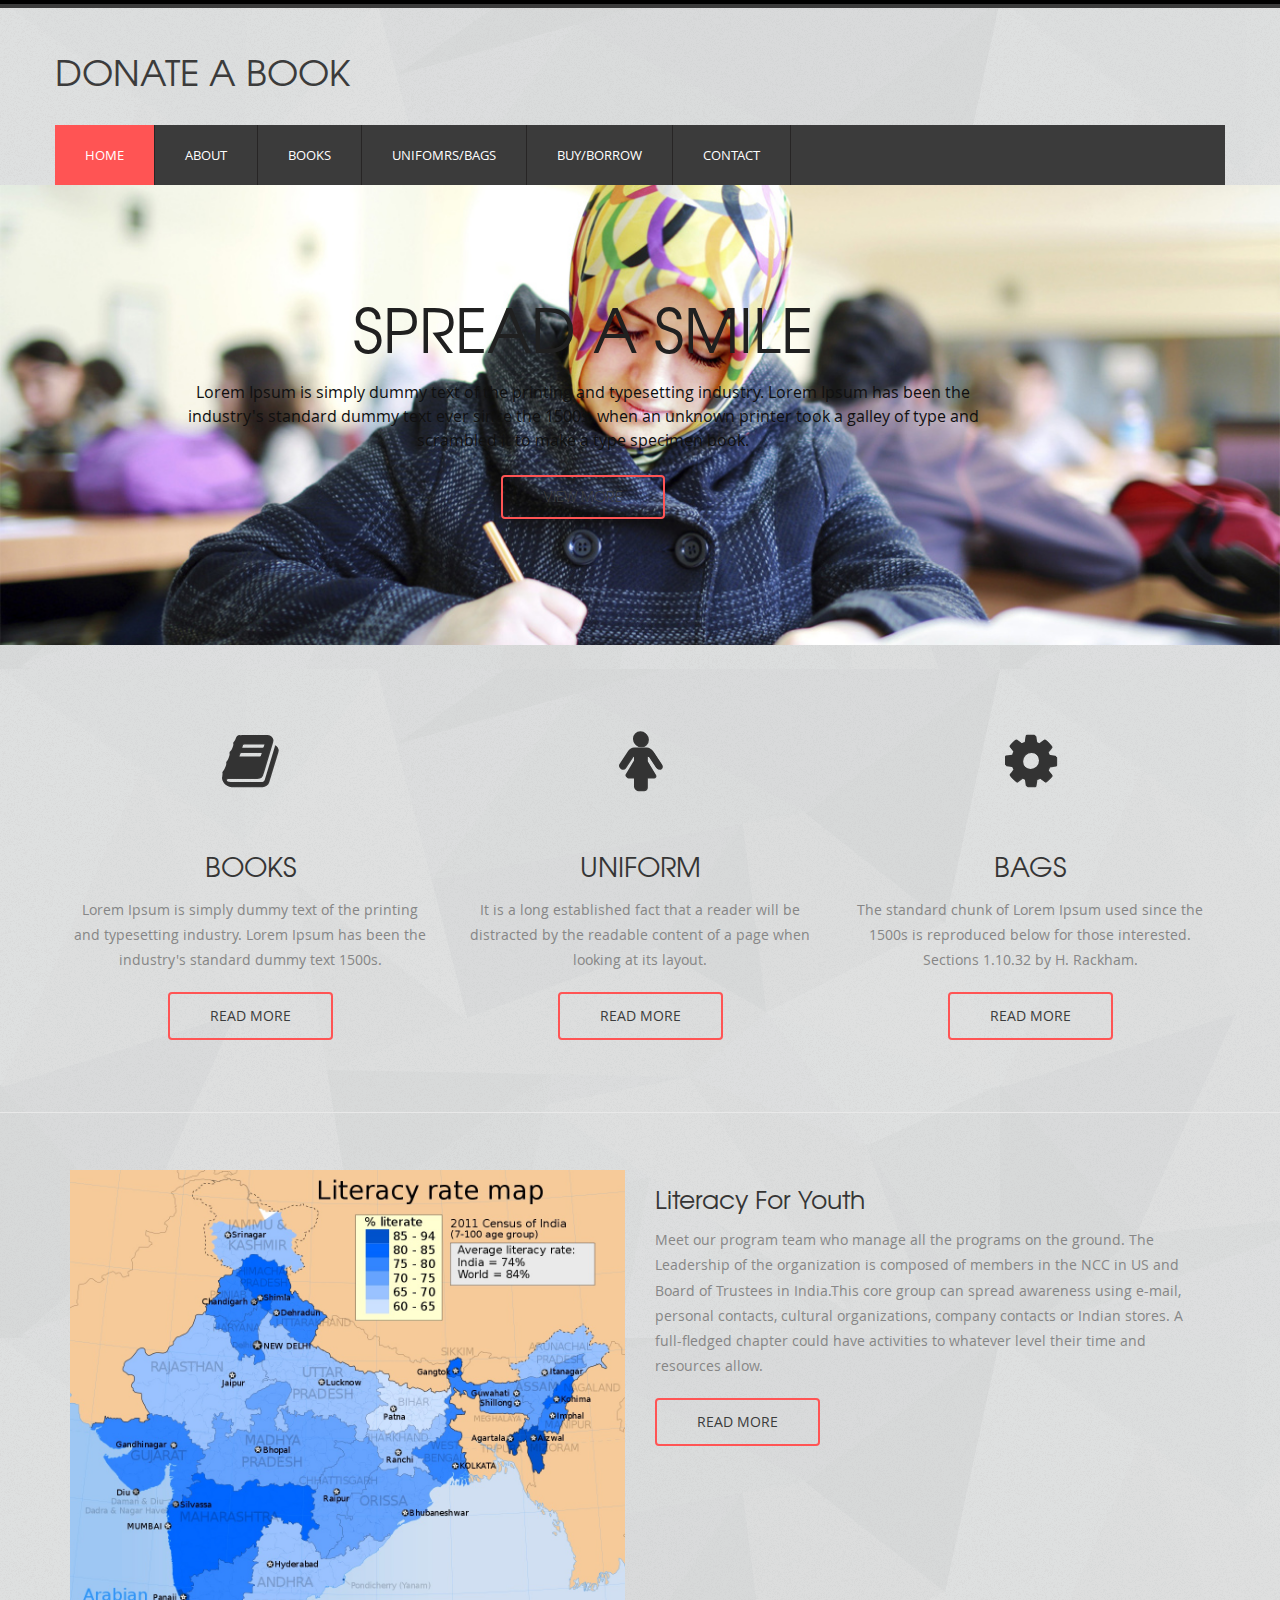
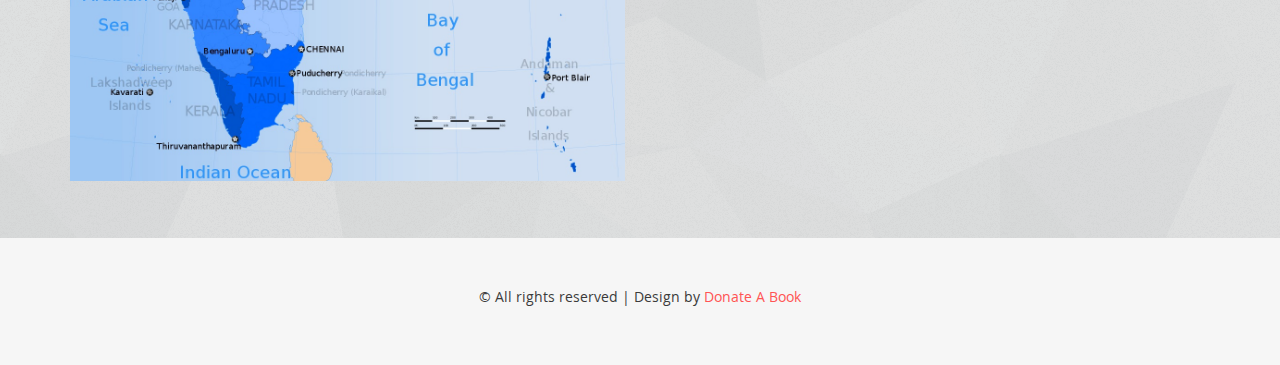
==== commit 3624381c: "Add files via upload" ====
--- a/index.html
+++ b/index.html
@@ -101,12 +101,12 @@
 	<div class="container">
 		<div id="da-slider" class="da-slider text-center">
 			<div class="da-slide">
-				<h2>education portal</h2>
+				<h2>Spread A Smile</h2>
 				<p>Lorem Ipsum is simply dummy text of the printing and typesetting industry.<span class="hide_text"> Lorem Ipsum has been the industry's standard dummy text ever since the 1500s, when an unknown printer took a galley of type and scrambled it to make a type specimen book.</span></p>
 				<h3 class="da-link"><a href="single-page.html" class="fa-btn btn-1 btn-1e">view more</a></h3>
 			</div>
 			<div class="da-slide">
-				<h2>online educations</h2>
+				<h2>Contribute to a better India</h2>
 				<p>Lorem Ipsum is simply dummy text of the printing and typesetting industry.<span class="hide_text">Lorem Ipsum has been the industry's standard dummy text ever since the 1500s, when an unknown printer took a galley of type and scrambled it to make a type specimen book.</span></p>
 				<h3 class="da-link"><a href="single-page.html" class="fa-btn btn-1 btn-1e">view more</a></h3>
 			</div>
@@ -313,4 +313,4 @@
 	</div>
 </div>
 </body>
-</html>
+</html>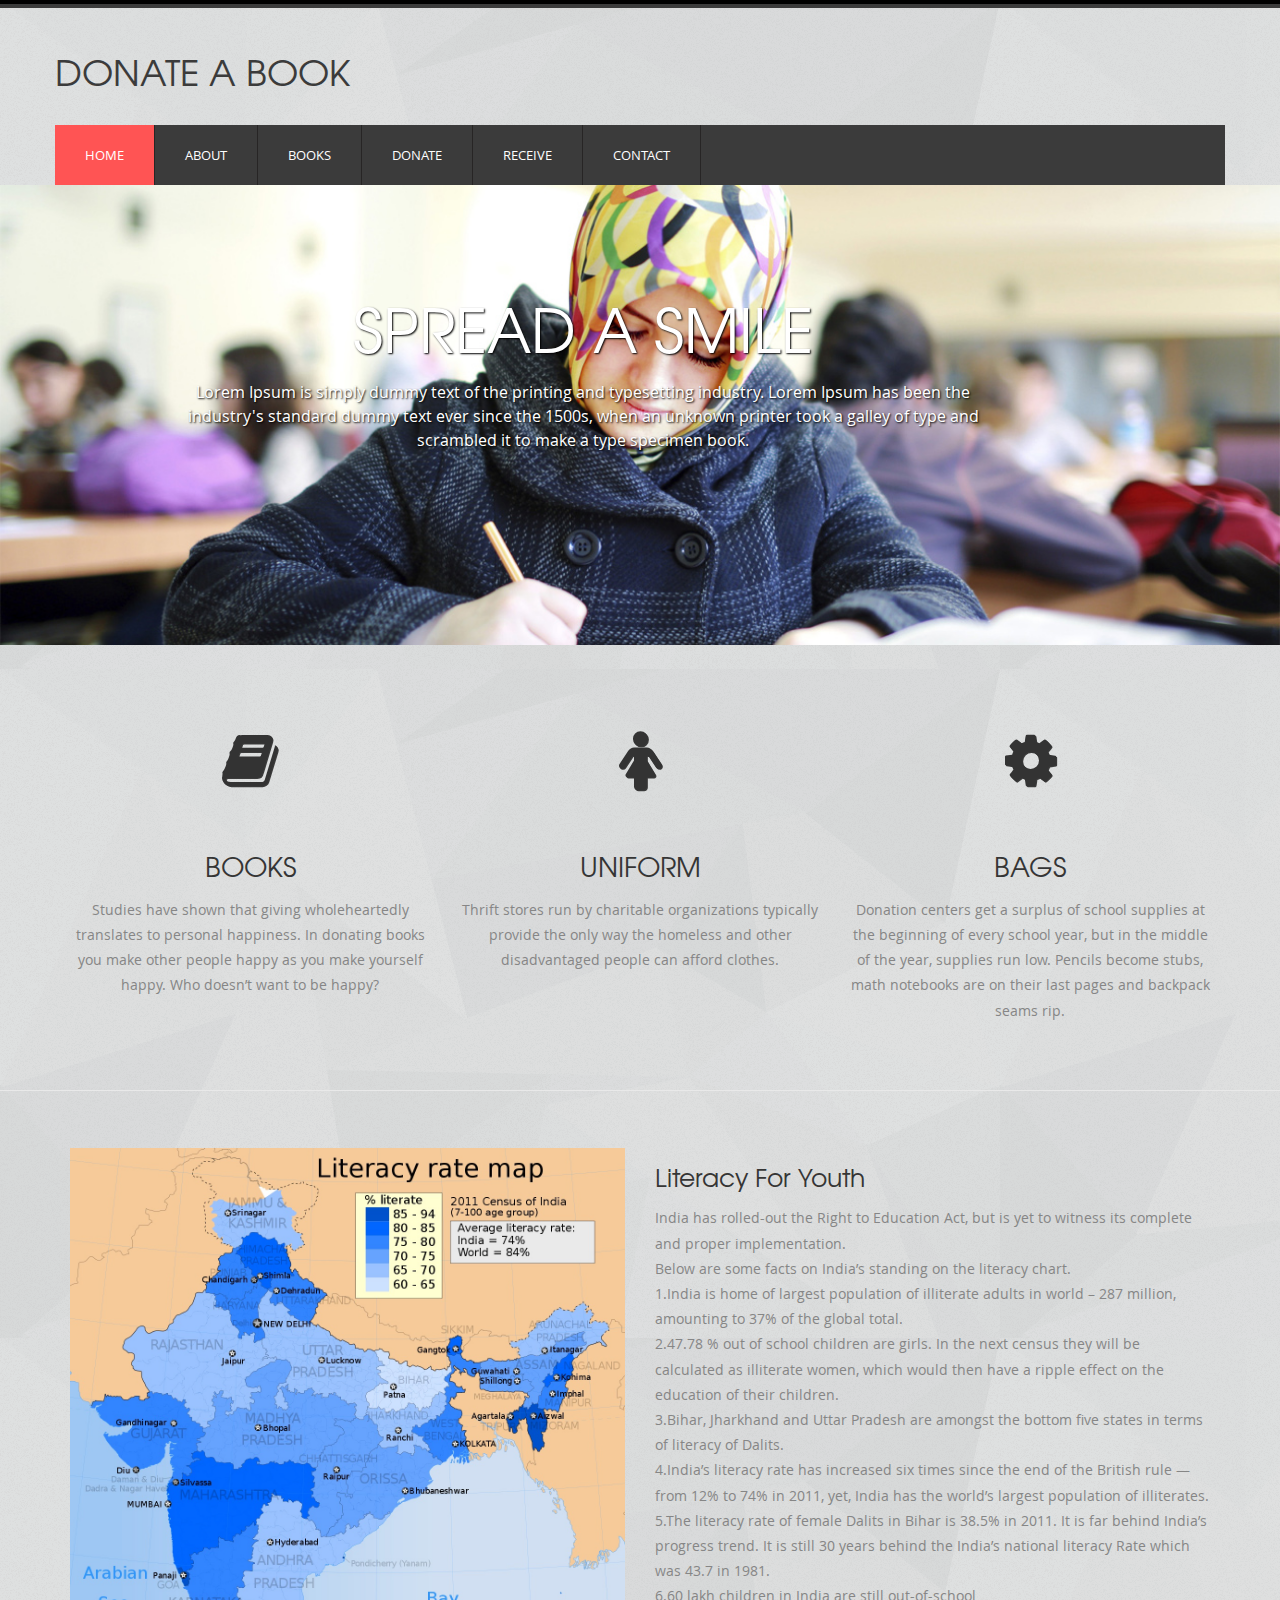
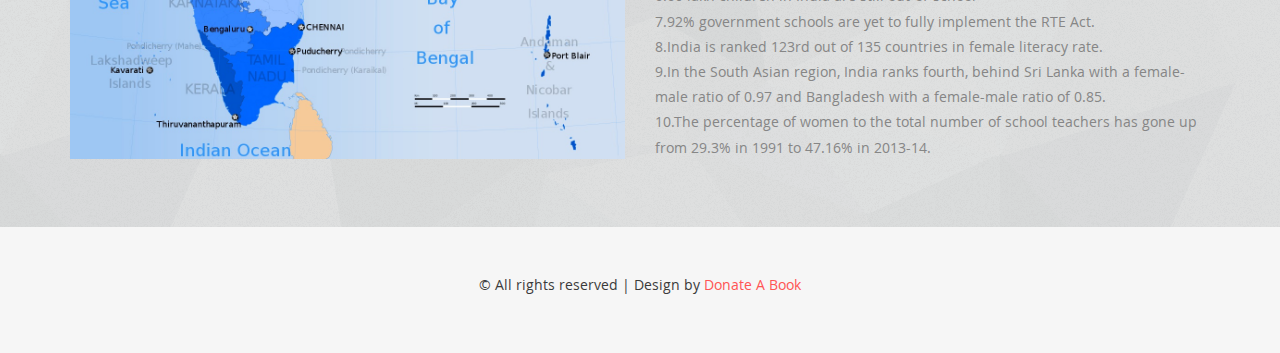
==== commit 675ffefb: "Update index.html" ====
--- a/index.html
+++ b/index.html
@@ -84,11 +84,9 @@
 		      <ul class="nav navbar-nav">
 		        <li class="active"><a href="index.html">Home</a></li>
 		        <li><a href="about.html">About</a></li>
-				
-				
 		        <li><a href="trialform2.html">Books</a></li>
-		        <li><a href="technology.html">Unifomrs/Bags</a></li>
-		        <li><a href="trialform1.html">Buy/Borrow</a></li>
+		        <li><a href="blog.html">Donate</a></li>
+				<li><a href="trialform1.html">Receive</a></li>
 		        <li><a href="contact.html">Contact</a></li>
 		      </ul>
 		    </div><!-- /.navbar-collapse -->
@@ -101,24 +99,24 @@
 	<div class="container">
 		<div id="da-slider" class="da-slider text-center">
 			<div class="da-slide">
-				<h2>Spread A Smile</h2>
-				<p>Lorem Ipsum is simply dummy text of the printing and typesetting industry.<span class="hide_text"> Lorem Ipsum has been the industry's standard dummy text ever since the 1500s, when an unknown printer took a galley of type and scrambled it to make a type specimen book.</span></p>
-				<h3 class="da-link"><a href="single-page.html" class="fa-btn btn-1 btn-1e">view more</a></h3>
+				<h2 style="color:#FFFFFF; text-shadow:1px 1px 2px #000000">Spread a Smile</h2>
+				<p style="color:#FFFFFF; text-shadow:1px 1px 2px #000000">Lorem Ipsum is simply dummy text of the printing and typesetting industry.<span class="hide_text"> Lorem Ipsum has been the industry's standard dummy text ever since the 1500s, when an unknown printer took a galley of type and scrambled it to make a type specimen book.</span></p>
+				<!-- <h3 class="da-link"><a href="single-page.html" class="fa-btn btn-1 btn-1e">view more</a></h3> -->
 			</div>
 			<div class="da-slide">
-				<h2>Contribute to a better India</h2>
-				<p>Lorem Ipsum is simply dummy text of the printing and typesetting industry.<span class="hide_text">Lorem Ipsum has been the industry's standard dummy text ever since the 1500s, when an unknown printer took a galley of type and scrambled it to make a type specimen book.</span></p>
-				<h3 class="da-link"><a href="single-page.html" class="fa-btn btn-1 btn-1e">view more</a></h3>
+				<h2 style="color:#FFFFFF; text-shadow:1px 1px 2px #000000">Contribute For Change</h2>
+				<p style="color:#FFFFFF; text-shadow:1px 1px 2px #000000">Lorem Ipsum is simply dummy text of the printing and typesetting industry.<span class="hide_text">Lorem Ipsum has been the industry's standard dummy text ever since the 1500s, when an unknown printer took a galley of type and scrambled it to make a type specimen book.</span></p>
+				<!-- <h3 class="da-link"><a href="single-page.html" class="fa-btn btn-1 btn-1e">view more</a></h3> -->
 			</div>
 			<div class="da-slide">
-				<h2>education portal</h2>
-				<p>Lorem Ipsum is simply dummy text of the printing and typesetting industry.<span class="hide_text"> Lorem Ipsum has been the industry's standard dummy text ever since the 1500s, when an unknown printer took a galley of type and scrambled it to make a type specimen book.</span></p>
-				<h3 class="da-link"><a href="single-page.html" class="fa-btn btn-1 btn-1e">view more</a></h3>
+				<h2 style="color:#FFFFFF; text-shadow:1px 1px 2px #000000">Spread a Smile</h2>
+				<p style="color:#FFFFFF; text-shadow:1px 1px 2px #000000">Lorem Ipsum is simply dummy text of the printing and typesetting industry.<span class="hide_text"> Lorem Ipsum has been the industry's standard dummy text ever since the 1500s, when an unknown printer took a galley of type and scrambled it to make a type specimen book.</span></p>
+				<!-- <h3 class="da-link"><a href="single-page.html" class="fa-btn btn-1 btn-1e">view more</a></h3> -->
 			</div>
 			<div class="da-slide">
-				<h2>online educations</h2>
-				<p>Lorem Ipsum is simply dummy text of the printing and typesetting industry.<span class="hide_text"> Lorem Ipsum has been the industry's standard dummy text ever since the 1500s, when an unknown printer took a galley of type and scrambled it to make a type specimen book.</span></p>
-				<h3 class="da-link"><a href="single-page.html" class="fa-btn btn-1 btn-1e">view more</a></h3>
+				<h2 style="color:#FFFFFF; text-shadow:1px 1px 2px #000000">Contribute for change</h2>
+				<p style="color:#FFFFFF; text-shadow:1px 1px 2px #000000">Lorem Ipsum is simply dummy text of the printing and typesetting industry.<span class="hide_text"> Lorem Ipsum has been the industry's standard dummy text ever since the 1500s, when an unknown printer took a galley of type and scrambled it to make a type specimen book.</span></p>
+				<!-- <h3 class="da-link"><a href="single-page.html" class="fa-btn btn-1 btn-1e">view more</a></h3> -->
 			</div>
 	   </div>
 	</div>
@@ -129,20 +127,20 @@
 			<div class="col-md-4 images_1_of_4 text-center">
 				<span class="bg"><i class="fa fa-book"></i></span>
 				<h4><a href="#">Books</a></h4>
-				<p class="para">Lorem Ipsum is simply dummy text of the printing and typesetting industry. Lorem Ipsum has been the industry's standard dummy text 1500s.</p>
-				<a href="single-page.html" class="fa-btn btn-1 btn-1e">read more</a>
+				<p class="para">Studies have shown that giving wholeheartedly translates to personal happiness. In donating books you make other people happy as you make yourself happy. Who doesn’t want to be happy?</p>
+				<!-- <a href="single-page.html" class="fa-btn btn-1 btn-1e">read more</a> -->
 			</div>
 			<div class="col-md-4 images_1_of_4 bg1 text-center">
 				<span class="bg"><i class="fa fa-female"></i></span>
 				<h4><a href="#">Uniform</a></h4>
-				<p class="para">It is a long established fact that a reader will be distracted by the readable content of a page when looking at its layout.</p>
-				<a href="single-page.html" class="fa-btn btn-1 btn-1e">read more</a>
+				<p class="para">Thrift stores run by charitable organizations typically provide the only way the homeless and other disadvantaged people can afford clothes.</p>
+				<!-- <a href="single-page.html" class="fa-btn btn-1 btn-1e">read more</a> -->
 			</div>
 			<div class="col-md-4 images_1_of_4 bg1 text-center">
 				<span class="bg"><i class="fa fa-cog"></i></span>
 				<h4><a href="#">Bags</a></h4>
-				<p class="para">The standard chunk of Lorem Ipsum used since the 1500s is reproduced below for those interested. Sections 1.10.32  by H. Rackham.</p>
-				<a href="single-page.html" class="fa-btn btn-1 btn-1e">read more</a>
+				<p class="para">Donation centers get a surplus of school supplies at the beginning of every school year, but in the middle of the year, supplies run low. Pencils become stubs, math notebooks are on their last pages and backpack seams rip.</p>
+				<!-- <a href="single-page.html" class="fa-btn btn-1 btn-1e">read more</a> -->
 			</div>		
 			<!--<div class="col-md-3 images_1_of_4 bg1 text-center">
 				<span class="bg"><i class="fa fa-shield"></i> </span>
@@ -161,8 +159,30 @@
 			</div>
 			<div class="col-md-6 content_right">
 				<h4>Literacy For Youth</h4>
-				<p class="para">Meet our program team who manage all the programs on the ground. The Leadership of the organization is composed of members in the NCC in US and Board of Trustees in India.This core group can spread awareness using e-mail, personal contacts, cultural organizations, company contacts or Indian stores. A full-fledged chapter could have activities to whatever level their time and resources allow.</p>
-				<a href="single-page.html" class="fa-btn btn-1 btn-1e">read more</a>
+				<p class="para">India has rolled-out the Right to Education Act, but is yet to witness its complete and proper implementation.<br>
+
+Below are some facts on India’s standing on the literacy chart.<br>
+
+1.India is home of largest population of illiterate adults in world – 287 million, amounting to 37% of the global total.<br>
+
+2.47.78 % out of school  children are girls. In the next census they will be calculated as illiterate women, which would then have a ripple effect on the education of their children.<br>
+
+3.Bihar, Jharkhand and Uttar Pradesh are amongst the bottom five states in terms of literacy of Dalits.<br>
+
+4.India’s literacy rate has increased six times since the end of the British rule — from 12% to 74% in 2011, yet, India has the world’s largest population of illiterates.<br>
+
+5.The literacy rate of female Dalits in Bihar is 38.5% in 2011.  It is far behind India’s progress trend. It is still 30 years behind the India’s national literacy Rate which was 43.7 in 1981.<br>
+
+6.60 lakh children in India are still out-of-school<br>
+
+7.92% government schools are yet to fully implement the RTE Act.<br>
+
+8.India is ranked 123rd out of 135 countries in female literacy rate.<br>
+
+9.In the South Asian region, India ranks fourth, behind Sri Lanka with a female-male ratio of 0.97 and Bangladesh with a female-male ratio of 0.85.<br>
+
+10.The percentage of women to the total number of school teachers has gone up from 29.3% in 1991 to 47.16% in 2013-14.</p>
+				<!-- <a href="single-page.html" class="fa-btn btn-1 btn-1e">read more</a> -->
 			</div>
 		</div>
 				<!----start-img-cursual---->
@@ -313,4 +333,4 @@
 	</div>
 </div>
 </body>
-</html>+</html>
